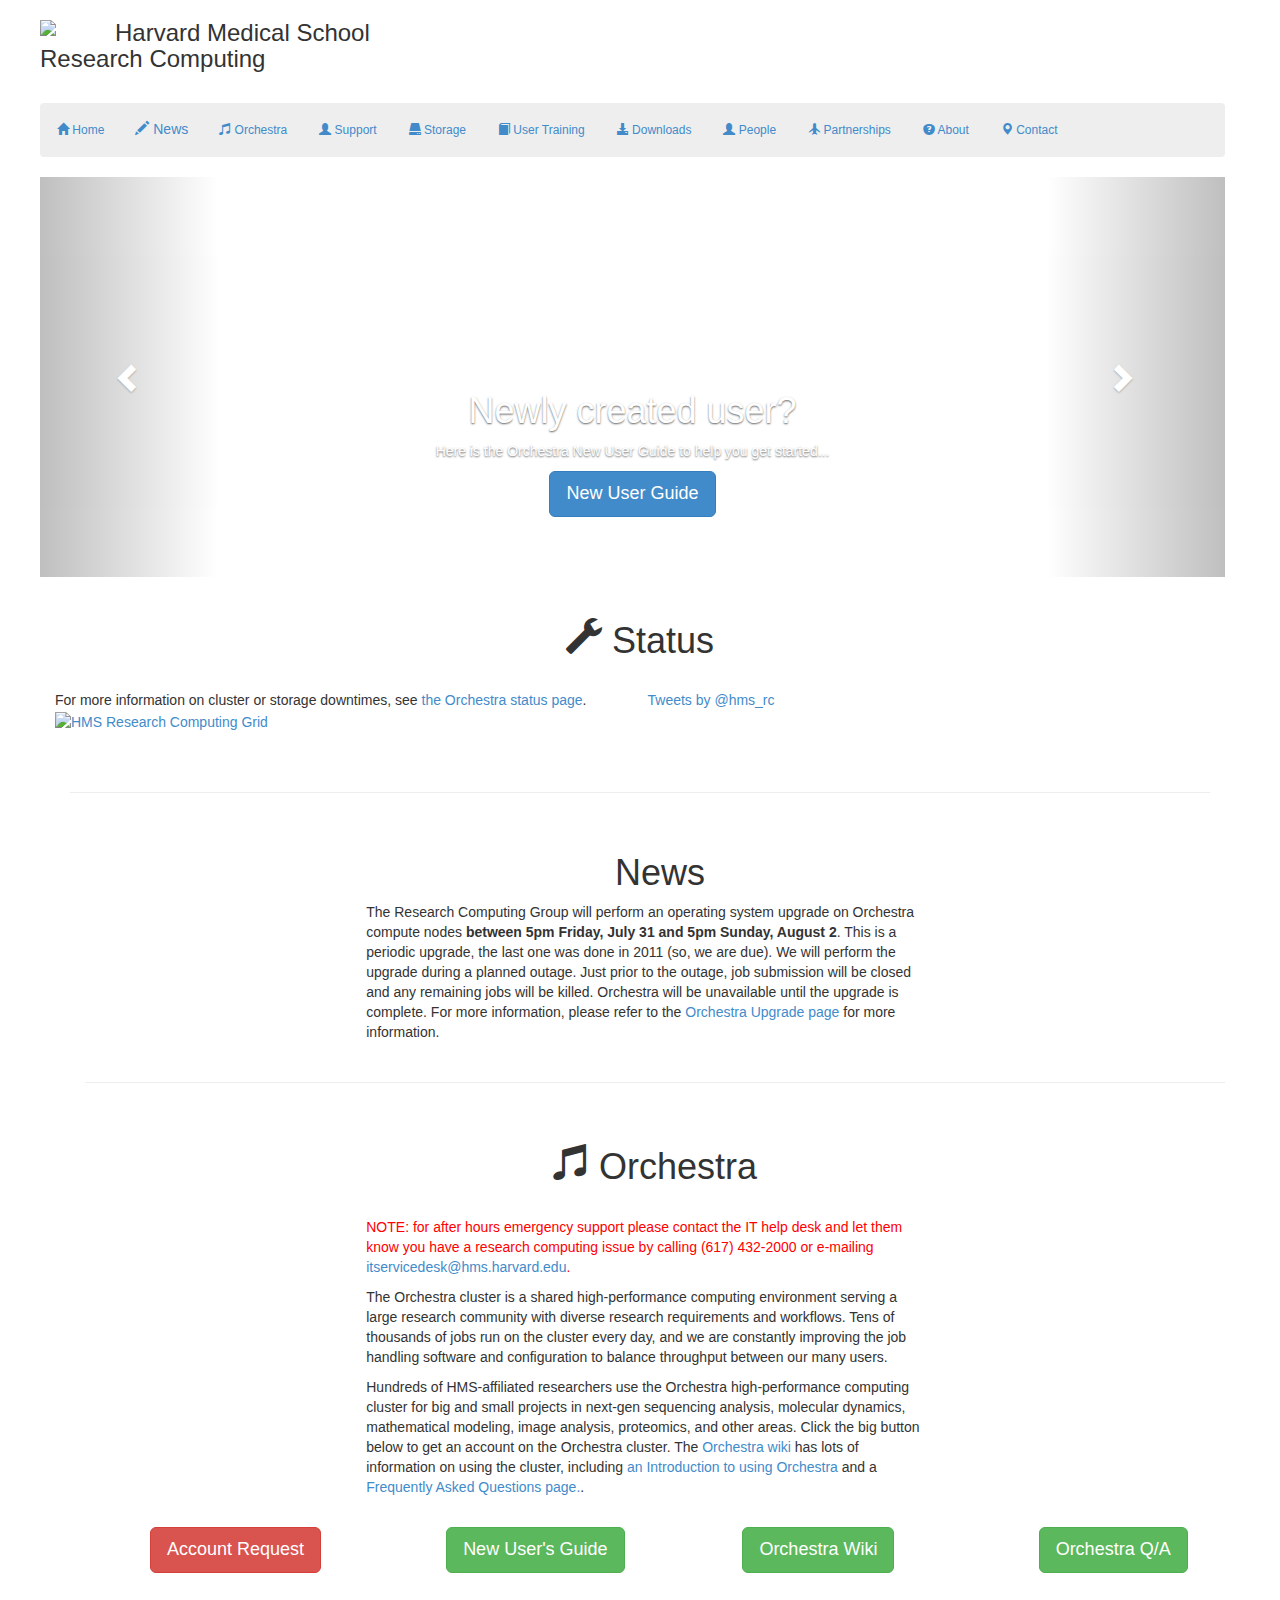
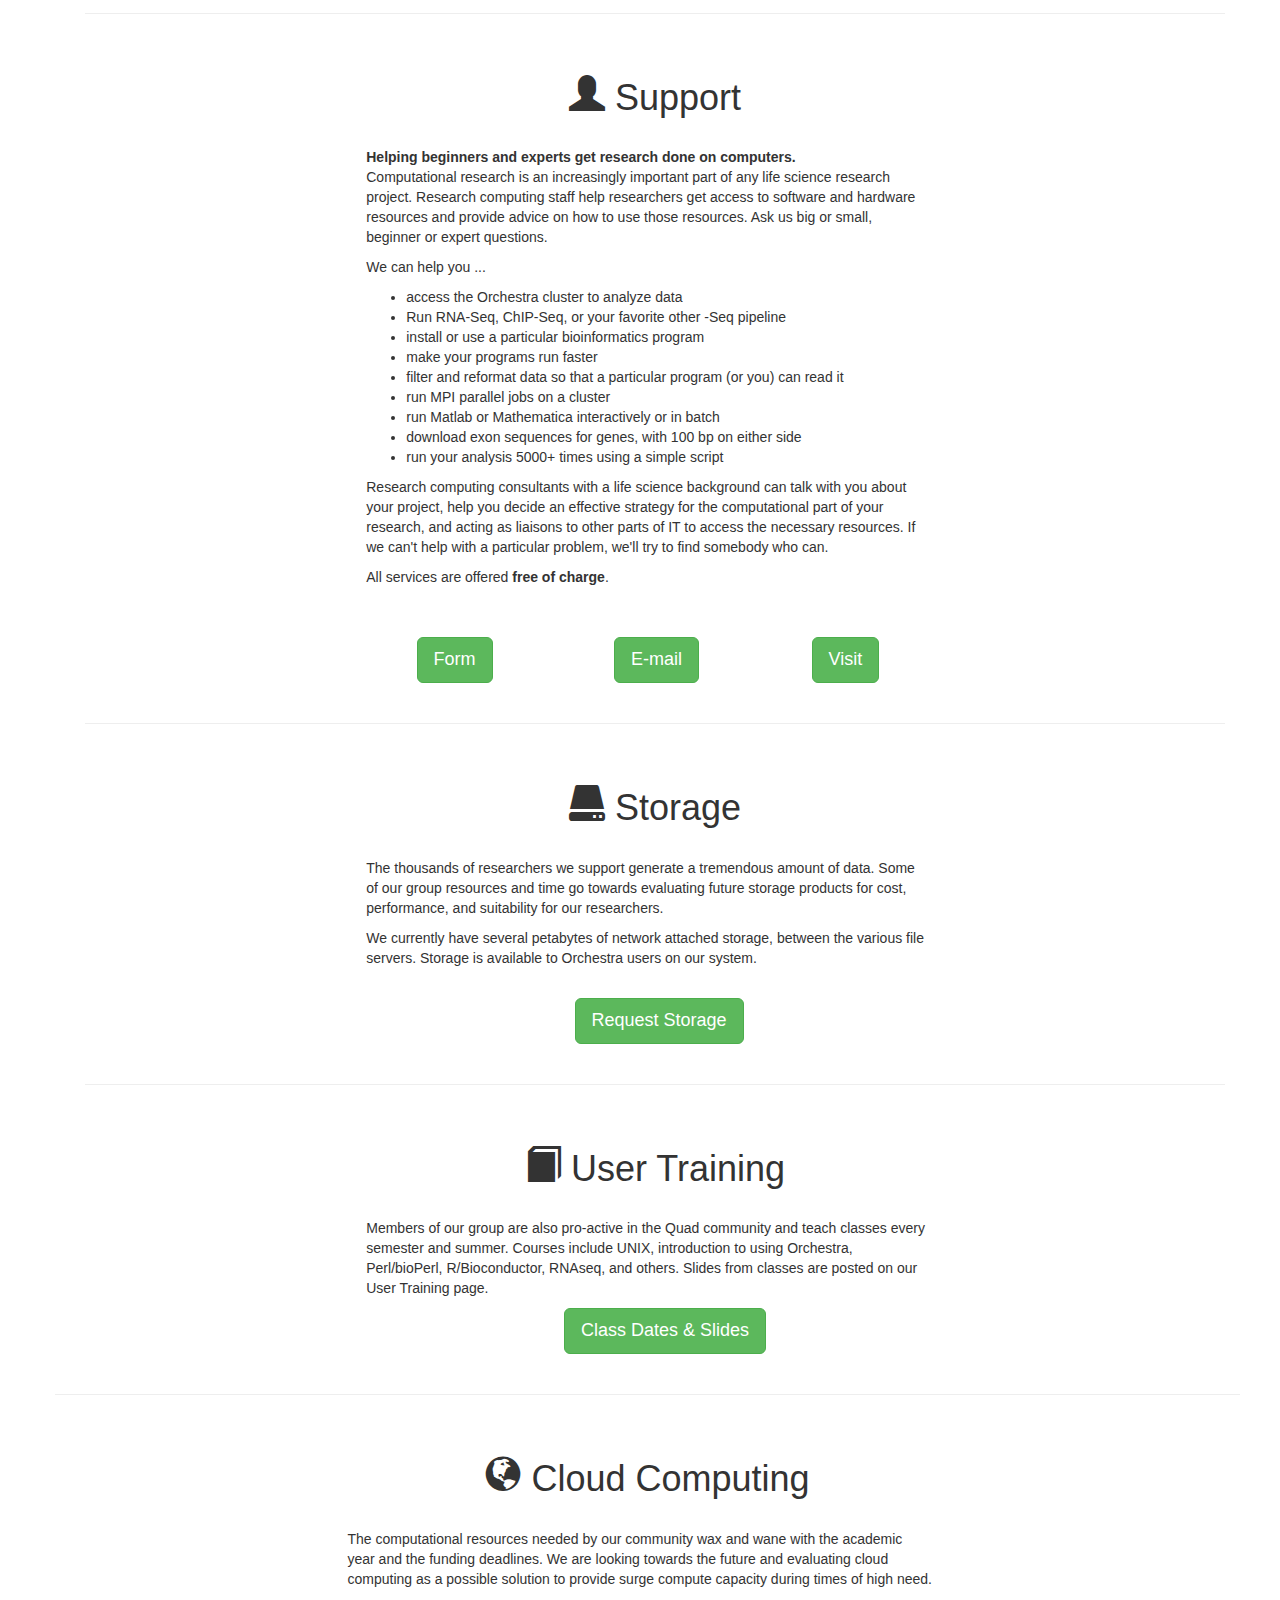
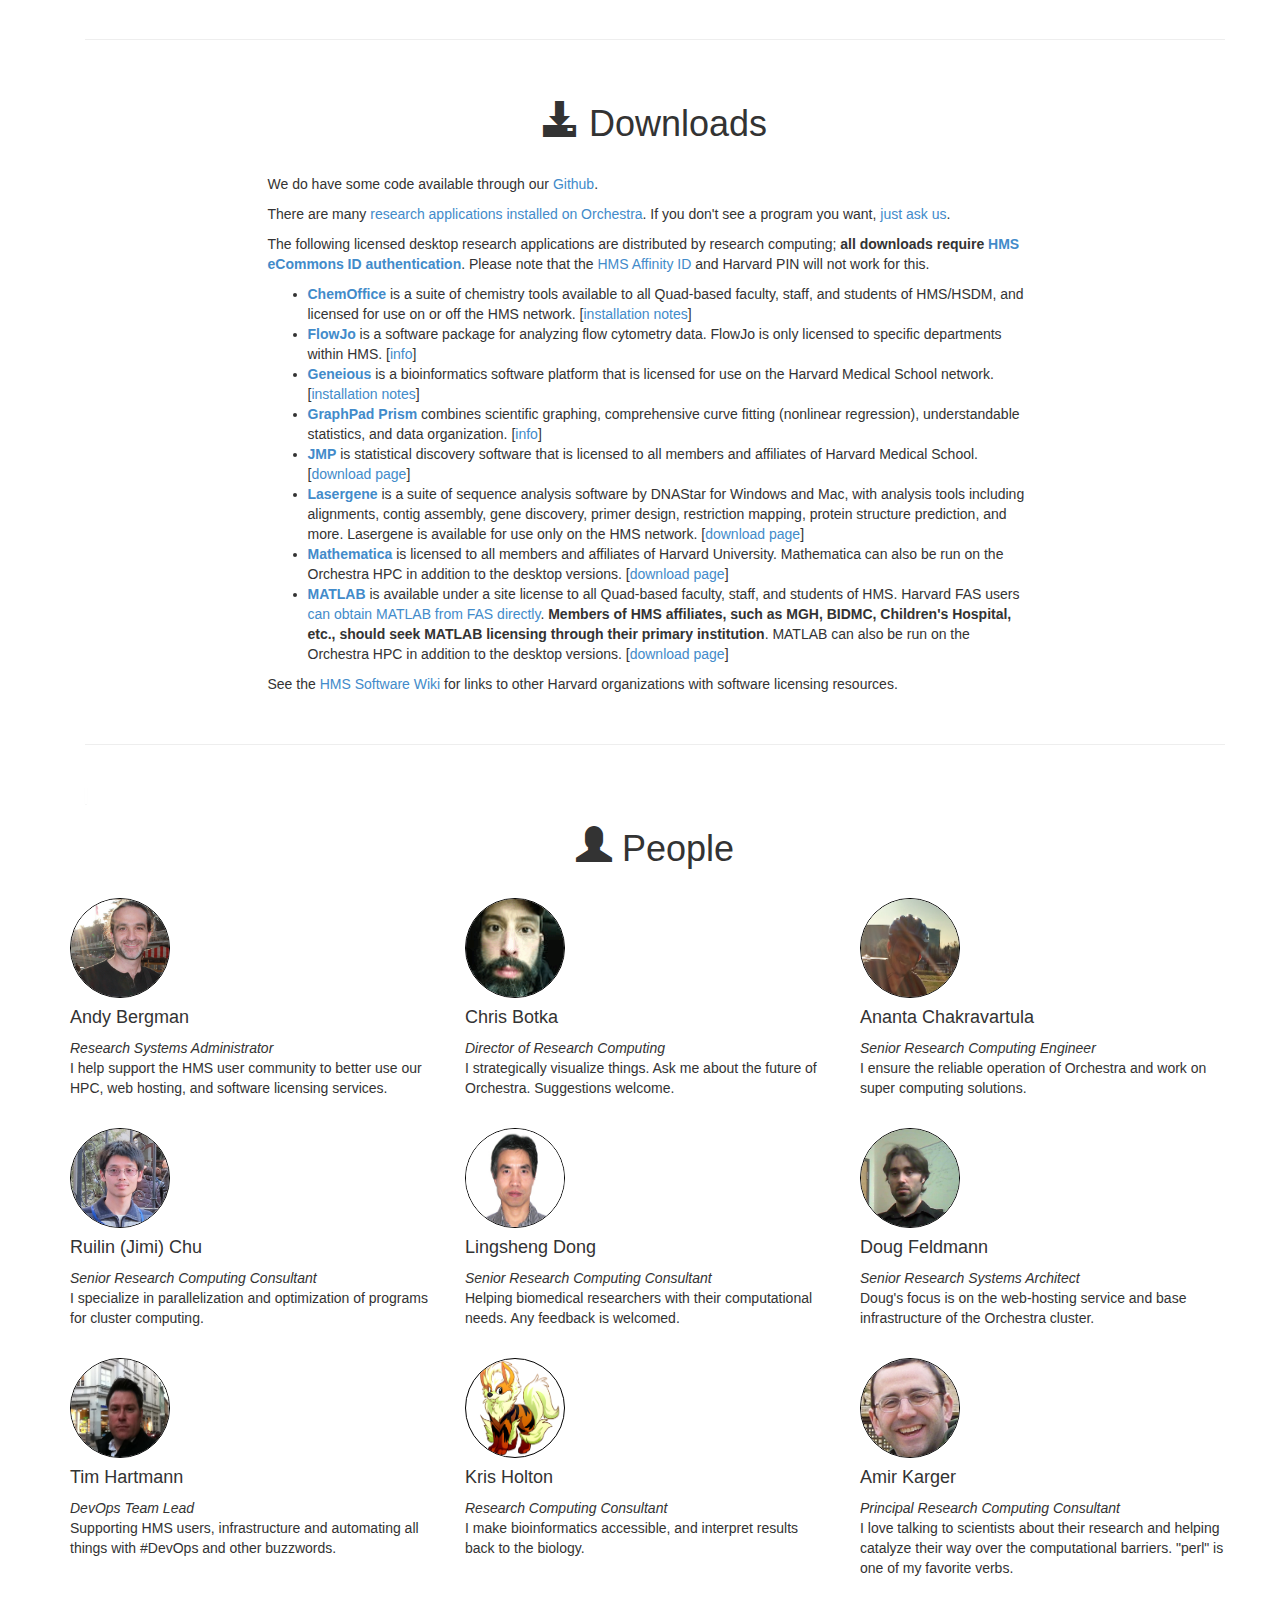
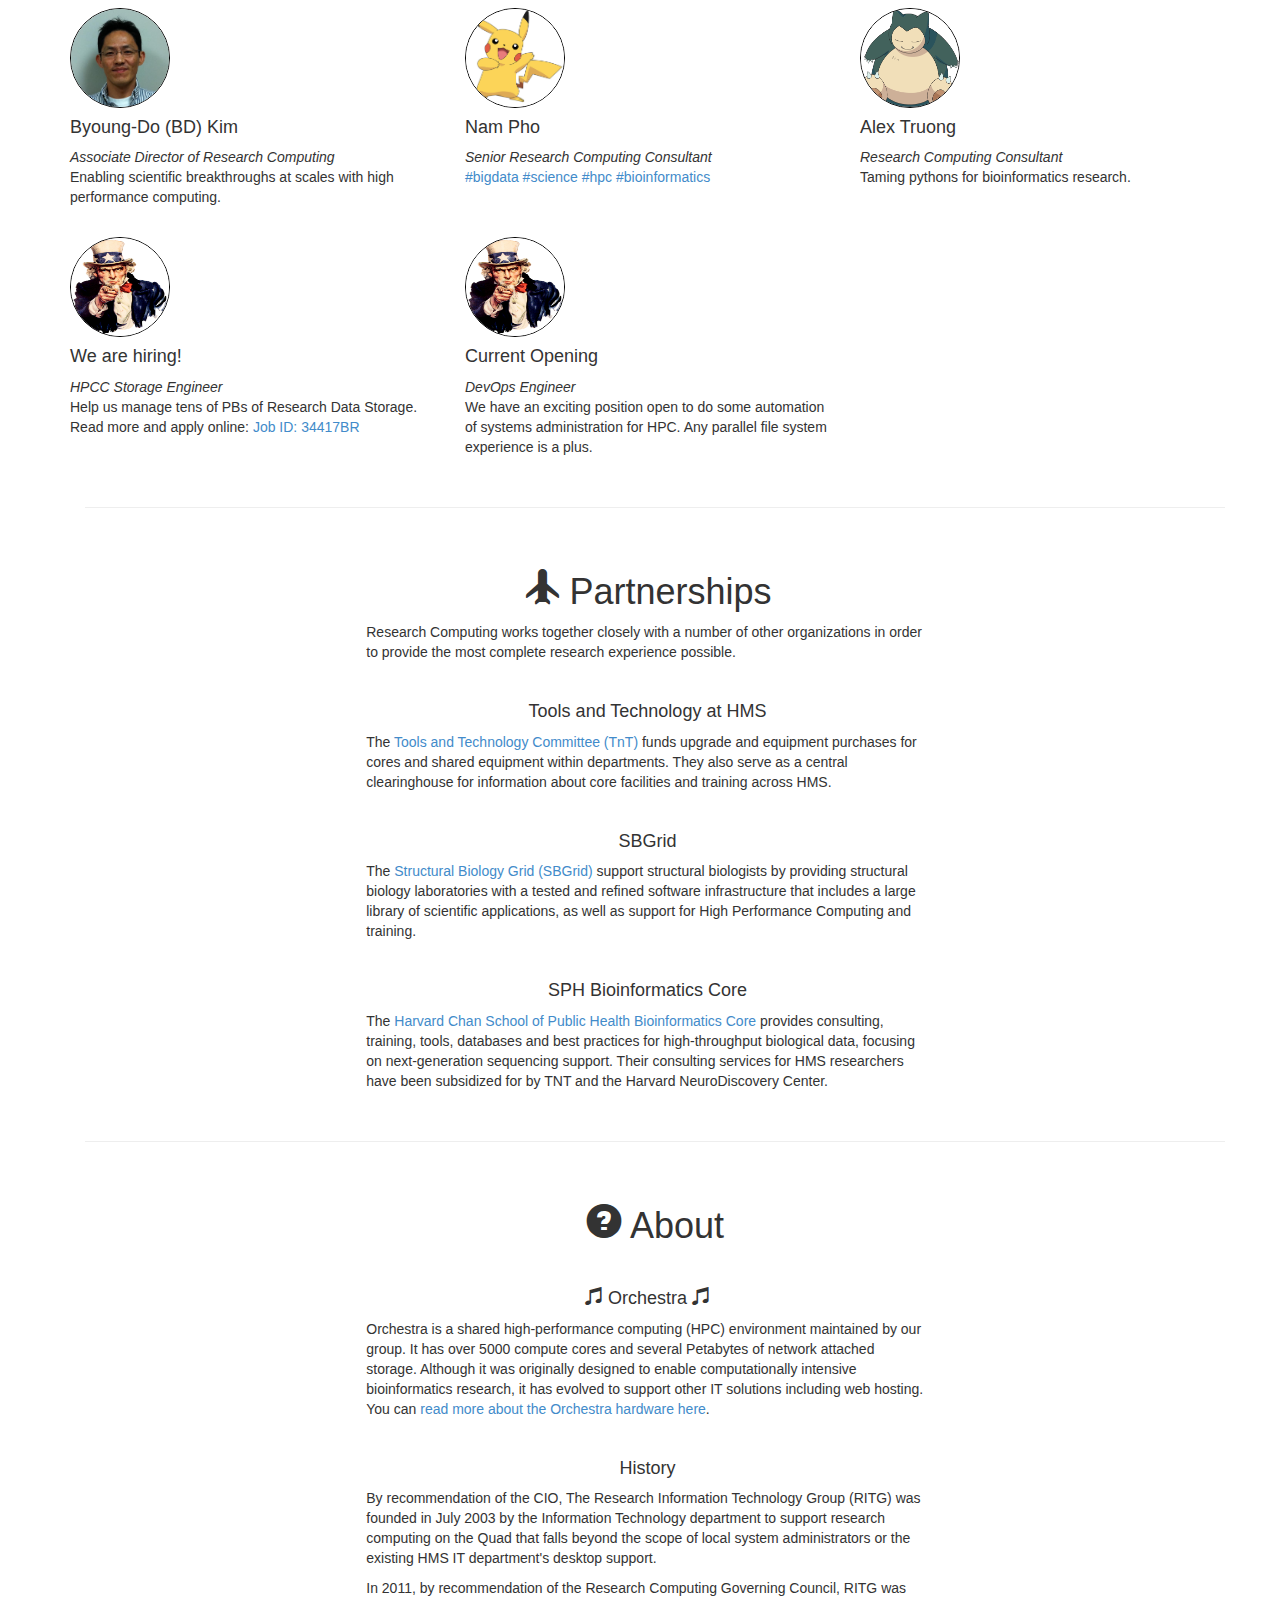
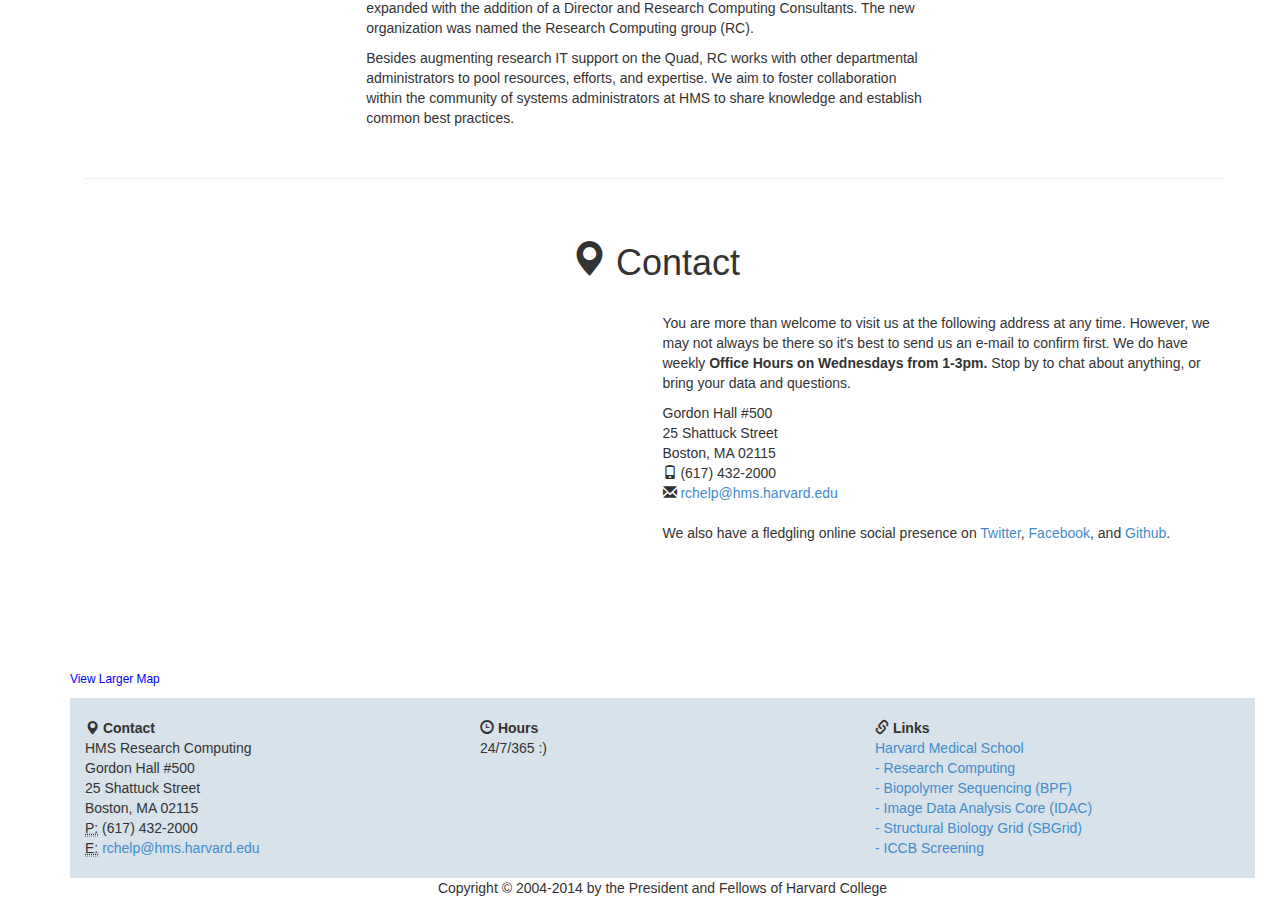
==== docroot/index.html @ 416e921c "reformatted People section" ====
<!DOCTYPE html>
<html>
  <head>
    <meta charset="utf-8">
    <title>Harvard Medical School Research Computing</title>

    <!-- javascript added at the bottom -->

    <!-- we are using bootstrap 3.1.1 -->
    <link href="css/bootstrap.min.css" rel="stylesheet"> <!-- boostrap 3 min from stock -->

    <!-- font awesome -->
    <link href="css/font-awesome.min.css" rel="stylesheet">
    <!--[if IE 7]>
	<link rel="stylesheet" href="assets/css/font-awesome-ie7.min.css">
    <![endif]-->

    <!-- somehow this is v2.3.2 legacy -->
    <link href="css/bootstrap-responsive.min.css" rel="stylesheet">
    <link href="css/bootstrap-glyphicons.css" rel="stylesheet" media="screen">

    <link href="css/custom.css" rel="stylesheet">

    <!-- GA by np106 -->
    <script>
      (function(i,s,o,g,r,a,m){i['GoogleAnalyticsObject']=r;i[r]=i[r]||function(){
      (i[r].q=i[r].q||[]).push(arguments)},i[r].l=1*new Date();a=s.createElement(o),
      m=s.getElementsByTagName(o)[0];a.async=1;a.src=g;m.parentNode.insertBefore(a,m)
      })(window,document,'script','//www.google-analytics.com/analytics.js','ga');

      ga('create', 'UA-42939530-1', 'harvard.edu');
      ga('send', 'pageview');
    </script>

  </head>

  <body>

  <div class="container">

    <div class="row">
      <div class="col-12">
	<a href="/">
        <img src="/img/hms_logo.jpg" style="width: 75px; float: left; padding-right: 10px;" />
	</a>
        <h3>Harvard Medical School <br /> Research Computing</h3>
      </div>
    </div>

    <br />
    
    <div class="row navbar">
      <ul class="nav navbar-nav">
        <li><a href="#" class="btn btn-sm"><span class="glyphicon glyphicon-home"></span> Home</a></li>
        <li><a href="#news" class="btn-btn-sm"><span class="glyphicon glyphicon-pencil"></span> News</a></li>
        <li><a href="#orchestra" class="btn btn-sm"><span class="glyphicon glyphicon-music"></span> Orchestra</a></li>
		<li><a href="#support" class="btn btn-sm"><span class="glyphicon glyphicon-user"></span> Support</a></li>
        <li><a href="#storage" class="btn btn-sm"><span class="glyphicon glyphicon-hdd"></span> Storage</a></li>
        <li><a href="#utraining" class="btn btn-sm"><span class="glyphicon glyphicon-book"></span> User Training</a></li>      
        <li><a href="#downloads" class="btn btn-sm"><span class="glyphicon glyphicon-download-alt"></span> Downloads</a></li>
        <!--<li><a href="./collaborations/index.html" class="btn btn-sm"><span class="glyphicon glyphicon-book"></span> Collaborations</a></li>-->  
        <li><a href="#people" class="btn btn-sm"><span class="glyphicon glyphicon-user"></span> People</a></li>
        <li><a href="#partnerships" class="btn btn-sm"><span class="glyphicon glyphicon-plane"></span> Partnerships</a></li>
        <li><a href="#about" class="btn btn-sm"><span class="glyphicon glyphicon-question-sign"></span> About</a></li>
        <li><a href="#contact" class="btn btn-sm"><span class="glyphicon glyphicon-map-marker"></span> Contact</a></li>
      </ul>
    </div>

    <!-- cool slider area -->

    <div class="row">

      <!-- start carousel -->
      <div id="carousel-example-generic" class="carousel slide">
        <!-- Indicators -->
        <ol class="carousel-indicators">
          <li data-target="#carousel-example-generic" data-slide-to="0" class="active"></li>
          <li data-target="#carousel-example-generic" data-slide-to="1"></li>
          <li data-target="#carousel-example-generic" data-slide-to="2"></li>
          <li data-target="#carousel-example-generic" data-slide-to="3"></li>
        </ol>

        <!-- Wrapper for slides -->
        <div class="carousel-inner">

          <!-- picture NEW USER -->
          <div class="item crop active">
            <img src="/img/new_user.png" alt="" class="slider" />
            <div class="carousel-caption">
              <h1>Newly created user?</h1>
              <p>Here is the Orchestra New User Guide to help you get started...</p>
              <p>
              <a class="btn btn-lg btn-primary" href="https://wiki.med.harvard.edu/Orchestra/NewUserGuide" target="_blank">New User Guide</a>
              </p>
            </div>
          </div>

          <!-- picture Orchestra HPC SPECS -->
          <div class="item crop">
            <img src="/img/ddn.jpg" alt="" class="slider" />
            <div class="carousel-caption">
              <h1>High-performance Computing</h1>
              <p>The Orchestra HPC Cluster is about 500 nodes with several PB network attached storage.</p>
              <p>
              <a class="btn btn-lg btn-primary" href="https://wiki.med.harvard.edu/Orchestra/TechnicalSpecifications" target="_blank">Tech Specs</a>
              </p>
            </div>
          </div>

          <!-- picture OSQA -->
          <div class="item crop">
            <img src="/img/osqa.png" alt="" class="slider" />
            <div class="carousel-caption">
              <h1>Want to engage with your fellow Orchestra researchers?</h1>
              <p>Check out our new crowd sourced question and answer forum...</p>
              <p>
              <a class="btn btn-lg btn-primary" href="https://qa.rc.hms.harvard.edu" target="_blank">Orchestra Q/A</a>
              </p>
            </div>
          </div>

          <!-- picture XSEDE -->

          <div class="item crop" style="
        background-image: url(/img/xsede-background.jpg);
        background-position: left;
        " />

            <img src="/img/xsede-white.png" alt="" width="100%" class="slider" style="
        width: 60%;
        padding-top: 300px;
        " />


            <div class="carousel-caption">
              <h1></h1>
              <p>Learn more about XSEDE resources...</p>
              <p>
              <a class="btn btn-lg btn-primary" href="/xsede/">XSEDE at HMS</a>
              </p>
            </div>
          </div>
        </div>

        <!-- Controls -->
        <a class="left carousel-control" href="#carousel-example-generic" data-slide="prev">
          <span class="glyphicon glyphicon-chevron-left"></span>
        </a>
        <a class="right carousel-control" href="#carousel-example-generic" data-slide="next">
          <span class="glyphicon glyphicon-chevron-right"></span>
        </a>
      </div>
      <!-- end carousel -->

    </div> <!-- close row -->


    <br />

    <!-- STATUS AREA -->
    <a name="status"></a>
    <h1 class="section"><span class="glyphicon glyphicon-wrench"></span> Status</h1>

	<br />

      <div class="row">
        <div class="col-6 col-sm-6 col-lg-6">
      For more information on cluster or storage downtimes, see <a href="http://wiki.med.harvard.edu/Orchestra/OrchestraStatus" target="_blank">the Orchestra status page</a>.
    <a href="ganglia/?c=Orchestra"><img src="ganglia/graph.php?r=day&z=large&c=Orchestra&m=load_one&s=by+name&mc=2&g=load_report" alt="HMS Research Computing Grid" border="0" style="width: 100%;"></a>
  </div>

        <div class="col-6 col-sm-6 col-lg-6">
<!--<p>
Visit our <a href="./news.html">News Page</a> for current events.
</p>-->
<p>
<a class="twitter-timeline" href="https://twitter.com/hms_rc" data-widget-id="363733306275160064" height="300">Tweets by @hms_rc</a>
<script>!function(d,s,id){var js,fjs=d.getElementsByTagName(s)[0],p=/^http:/.test(d.location)?'http':'https';if(!d.getElementById(id)){js=d.createElement(s);js.id=id;js.src=p+"://platform.twitter.com/widgets.js";fjs.parentNode.insertBefore(js,fjs);}}(document,"script","twitter-wjs");</script>
</p>
  </div>
      </div>

      <br />


    <br /><hr /><br />
   
	
	<div class="container">
	
	<!-- NEWS AREA -->
	<a name="news"></a>
    <h1 class="section"><span class="glyphicon glyphicon-pen"></span> News</h1>
    <div class="row">
		<div class="col-6 col-sm-6 col-offset-3 col-sm-offset-3">
    
    <!--<p>Visit our <a href="./news.html" target="_blank">News Page</a> for Research Computing Current Happenings!</p>-->
    The Research Computing Group will perform an operating system upgrade on Orchestra compute nodes <b>between 5pm Friday, July 31 and 5pm Sunday, August 2</b>. This is a periodic upgrade, the last one was done in 2011 (so, we are due). We will perform the upgrade during a planned outage. Just prior to the outage, job submission will be closed and any remaining jobs will be killed. Orchestra will be unavailable until the upgrade is complete. For more information, please refer to the <a href="https://wiki.med.harvard.edu/Orchestra/OrchestraUpgrade" target="_blank">Orchestra Upgrade page</a> for more information.
	</div>
	</div>
	 <br /><hr /><br />
	<!-- ORCHESTRA AREA -->
    <a name="orchestra"></a>
    <h1 class="section"><span class="glyphicon glyphicon-music"></span> Orchestra</h1>

	<br />


	<!-- new orchestra user -->
	<div class="modal fade" id="form_register_div" role="dialog" tabindex="-1">
	  <div class="modal-dialog modal-lg">
	    <div class="modal-content">
	      <div class="modal-header">
		<button type="button" class="close" data-dismiss="modal" aria-hidden="true">&times;</button>
		<h4 class="modal-title">Orchestra New User Account Request</h4>
	      </div>
	      <div class="modal-body">

	<!-- form contents -->
	<form id="form_register_form" action="#" class="form-horizontal">

        <div class='form-group'>
          <label for='name' class='col-sm-2 control-label'>Name<font color="red">*</font></label>
          <div class='col-sm-5'>
            <input name='form_register_first_name' id='form_register_first_name' type='text' class='form-control' required placeholder='First Name'>
	    <span class="glyphicon form-control-feedback"></span>
          </div>
          <div class='col-sm-5'>
            <input name='form_register_last_name' id='form_register_last_name' type='text' class='form-control' required placeholder='Last Name'>
	    <span class="glyphicon form-control-feedback"></span>
          </div>
        </div>

        <div class='form-group'>
          <label for='ecommons' class='col-sm-2 control-label'>eCommons<font color="red">*</font></label>
          <div class='col-sm-10'>
	          <input name='form_register_ecommons' id='form_register_ecommons' type='text' class='form-control' required placeholder='eCommons ID (e.g. ab123. Not an email address or a Harvard ID.)'>
		  <span class="glyphicon form-control-feedback"></span>
          </div>
        </div>

        <div class='form-group'>
          <label for='email' class='col-sm-2 control-label'>Email<font color="red">*</font></label>
          <div class='col-sm-10'>
            <input name='form_register_email' id='form_register_email' type='text' class='form-control' required placeholder='Your Email Address (HMS email preferred)'>
	    <span class="glyphicon form-control-feedback"></span>
          </div>
        </div>

        <div class='form-group'>
          <label for='group' class='col-sm-2 control-label'>Group<font color="red">*</font></label>
          <div class='col-sm-5'>
            <select name='form_register_affiliation' id='form_register_affiliation' class='form-control' required>
              <option value='' disabled selected>Select your affiliation</option>
              <option value='HMS'>HMS - Harvard Medical School</option>
              <option value='HSDM'>HSDM - Harvard School of Dental Medicine</option>
              <option value='BCH'>BCH - Boston Children's Hospital</option>
              <option value='BIDMC'>BIDMC - Beth Israel Deaconess Medical Center</option>
              <option value='BWH'>BWH - Brigham and Women's Hospital</option>
              <option value='DFCI'>DFCI - Dana Farber Cancer Institute</option>
              <option value='JDC'>JDC - Joslin Diabetes Center</option>
              <option value='MEEI'>MEEI - Massachusetts Eye and Ear Infirmary</option>
              <option value='MGH'>MGH - Massachusetts General Hospital</option>
              <option value='MCLEAN'>McLean Hospital</option>
              <option value='Other'>Other</option>
            </select> 
        <span class="glyphicon form-control-feedback"></span>
          </div>
          <div class='col-sm-5'>
            <input name='form_register_group' id='form_register_group' type='text' class='form-control' required placeholder='PI name, Lab, Affiliation if "Other".'>
      <span class="glyphicon form-control-feedback"></span>
          </div>
        </div>

        <div class='form-group'>
          <label for='research' class='col-sm-2 control-label'>Research Summary</label>
          <div class='col-sm-10'>
            <textarea name='form_register_research' id='form_register_research' type='text' rows='5' class='form-control' placeholder='Please briefly describe the research for which you would like to use the Orchestra cluster.'></textarea>
	    <!-- <span class="glyphicon form-control-feedback"></span> -->
          </div>
        </div>

        <div class='form-group'>
          <label for='storage' class='col-sm-2 control-label'>Storage</label>
          <div class='col-sm-10'>
            <textarea name='form_register_storage' id='form_register_storage' type='text' rows='5' class='form-control' placeholder='Users receive 100G in their home directory. If you require more than this, please estimate how much capacity you need and include your lab/organization affiliation above, or else extra space will not be allocated.'></textarea>
	    <!-- <span class="glyphicon form-control-feedback"></span> -->
          </div>
        </div>

        <div class='form-group'>
          <label for='compute' class='col-sm-2 control-label'>Compute</label>
          <div class='col-sm-10'>
            <textarea name='form_register_compute' id='form_register_compute' type='text' rows='5' class='form-control' placeholder='Please estimate how long a typical job you would run on Orchestra would take and how many jobs per week you might typically run. For example, a job might take 3 hours to run on a single CPU box and you have 10 such jobs per week you would like to run.'></textarea>
	    <!-- <span class="glyphicon form-control-feedback"></span> -->
          </div>
        </div>

        <div class='form-group'>
          <label for='software' class='col-sm-2 control-label'>Software</label>
          <div class='col-sm-10'>
            <textarea name='form_register_software' id='form_register_software' type='text' rows='5' class='form-control' placeholder='Please list the specific software packages that you will need installed on Orchestra for your research.'></textarea>
	    <!-- <span class="glyphicon form-control-feedback"></span> -->
          </div>
        </div>
      </form>

<!-- end form contents -->
<p> All <font color="red">*</font> fields required.</p>
	      </div>
	      <div class="modal-footer">
		<button type="button" class="btn btn-default" data-dismiss="modal">Close</button>
		<button type="button" class="btn btn-primary" data-dismiss="modal" data-toggle="modal" data-target="#form_ok" name="form_register_submit" id="form_register_submit">Submit</button>
	      </div>

	    </div>
	  </div>
	</div>
	<!-- end new orchestra user -->


      <div class="row">
        <div class="col-6 col-sm-6 col-offset-3 col-sm-offset-3">
	<p style="color:red;">
	NOTE: for after hours emergency support please contact the IT help desk and let them know you have a research computing issue by calling (617) 432-2000 or e-mailing <a href="itservicedesk@hms.harvard.edu">itservicedesk@hms.harvard.edu</a>.
	</p>
	<p>The Orchestra cluster is a shared high-performance computing environment serving a large research community with diverse research requirements and workflows. 
		 Tens of thousands of jobs run on the cluster every day, and we are constantly improving the job handling software and configuration to 
		balance throughput between our many users.
	</p>
	<p>
	Hundreds of HMS-affiliated researchers use the Orchestra high-performance computing cluster for big and small projects in next-gen sequencing analysis, molecular dynamics, mathematical modeling, image analysis, proteomics, and other areas. Click the big button below to get an account on the Orchestra cluster. <noscript>Actually, you don't have Javascript enabled so please use <a href="account.html" target="_blank">this form to get an Orchestra account</a> instead.</noscript> The <a href="http://wiki.med.harvard.edu/Orchestra" target="_blank">Orchestra wiki</a> has lots of information on using the cluster, including <a href="http://wiki.med.harvard.edu/Orchestra/NewUserIntroduction" target="_blank">an Introduction to using Orchestra</a> and a <a href="http://wiki.med.harvard.edu/Orchestra/HPCFrequentlyAskedQuestions" target="_blank">Frequently Asked Questions page.</a>.
	</p>
	
	
        </div>
      </div>
    <br />

    <div class="row">

      <div class="col-3 col-sm-3 col-lg-3">
      <span class="choose">
	<a class="btn btn-lg btn-danger" href="#" data-toggle="modal" data-target="#form_register_div">Account Request</a>
	<!-- pre javascript link -->
	<!--<a class="btn btn-lg btn-success" href="account.html" target="_blank">Form</a>-->
	</span>
      </div>
      <div class="col-3 col-sm-3 col-lg-3">
	<span class="choose">
	<a class="btn btn-lg btn-success" href="https://wiki.med.harvard.edu/Orchestra/NewUserGuide" target="_blank">New User's Guide</a>
	</span>
      </div>
      
      
      <div class="col-3 col-sm-3 col-lg-3">
	<span class="choose">
	<a class="btn btn-lg btn-success" href="https://wiki.med.harvard.edu/Orchestra/WebHome" target="_blank">Orchestra Wiki</a>
	</span>
      </div>
      
      <div class="col-3 col-sm-3 col-lg-3">
	<span class="choose">
	<a class="btn btn-lg btn-success" href="https://qa.rc.hms.harvard.edu/" target="_blank">Orchestra Q/A</a>
	</span>
      </div>
	
	</div>

    <br /><hr /><br />

 	<!-- Support -->
    
    <a name="support"></a>
    <h1 class="section"><span class="glyphicon glyphicon-user"></span> Support</h1>
	<br />
	
	<!-- JS FORM -->

	<!-- form ok -->
	<div class="modal fade" id="form_ok" role="dialog" tabindex="-1">
	  <div class="modal-dialog modal-sm">
	    <div class="modal-content">
	      <div class="modal-header">
		<button type="button" class="close" data-dismiss="modal" aria-hidden="true">&times;</button>
		<h4 class="modal-title">Form Submitted</h4>
	      </div>
	      <div class="modal-body">
		<p>You should receive confirmation at the e-mail address you provided shortly.</p>
	      </div>
	      <div class="modal-footer">
		<button type="button" class="btn btn-primary btn-success" data-dismiss="modal">Ok</button>
	      </div>
	    </div>
	  </div>
	</div>
	<!-- end form ok -->
	
	<!-- general help form -->
        <div class="modal fade" id="form_support_div" role="dialog" tabindex="-1">
          <div class="modal-dialog">
            <div class="modal-content">
              <div class="modal-header">
                <button type="button" class="close" data-dismiss="modal" aria-hidden="true">&times;</button>
                <h4 class="modal-title">Submit a Request for Support</h4>
              </div>
              <div class="modal-body">

		<!-- begin form -->

		<form id='form_support_form' action="#" class='form-horizontal'>

        <div class='form-group'>
          <label for='name' class='col-sm-2 control-label'>Name</label>
          <div class='col-sm-5'>
            <input name='form_support_first_name' id='form_support_first_name' type='text' class='form-control' placeholder='First Name'>
	    <span class="glyphicon form-control-feedback"></span>
          </div>
          <div class='col-sm-5'>
            <input name='form_support_last_name' id='form_support_last_name' type='text' class='form-control' placeholder='Last Name'>
	    <span class="glyphicon form-control-feedback"></span>
          </div>
        </div>

        <div class='form-group'>
          <label for='email' class='col-sm-2 control-label'>Email</label>
          <div class='col-sm-10'>
            <input name='form_support_email' id='form_support_email' type='text' class='form-control' placeholder='Your Email Address'>
	    <span class="glyphicon form-control-feedback"></span>
          </div>
        </div>

        <div class='form-group'>
          <label for='group' class='col-sm-2 control-label'>Group</label>
          <div class='col-sm-10'>
            <input name='form_support_group' id='form_support_group' type='text' class='form-control' placeholder='Your Group, Lab, or Affiliated Organization'>
	    <span class="glyphicon form-control-feedback"></span>
          </div>
        </div>

	<div class='form-group'>
	  <label for='subject' class='col-sm-2 control-label'>Subject</label>
	    <div class='col-sm-10'>
	      <input name='form_support_subject' id='form_support_subject' type='text' class='form-control' placeholder='Topic of Concern'>
	      <span class="glyphicon form-control-feedback"></span>
	    </div>
	</div>
        
	<div class='form-group'>
          <label for='message' class='col-sm-2 control-label'>Message</label>
          <div class='col-sm-10'>
            <textarea name='form_support_message' id='form_support_message' type='text' rows='5' class='form-control' placeholder='Enter a description of your request; please be as specific as possible.  (examples of frequently useful information includes: file paths, LSF jobids, exact error messages, examples of the commands executed).'></textarea>
	    <span class="glyphicon form-control-feedback"></span>
          </div>
        </div>

	</form>

		<!-- end form -->

              </div>

              <div class="modal-footer">
		<button name="form_support_submit" id="form_support_submit" type="button" class="btn btn-primary" data-dismiss="modal" data-toggle="modal">Submit</button>
		<button type="button" class="btn btn-default" data-dismiss="modal">Close</button>
              </div>

            </div>
          </div>
        </div>
	<!-- end general help form -->

	<!-- END JS FORM -->	
	

       
     	<div class="row">
		<div class="col-6 col-sm-6 col-offset-3 col-sm-offset-3">
    	<b>Helping beginners and experts get research done on computers.</b>
	<p>
	Computational research is an increasingly important part of any life science research project. Research computing staff help researchers get access to software and hardware resources and provide advice on how to use those resources. Ask us big or small, beginner or expert questions.
	</p>

	<p>We can help you ...
	<ul>
	<li>access the Orchestra cluster to analyze data</li>
	<li>Run RNA-Seq, ChIP-Seq, or your favorite other -Seq pipeline</li>
	<li>install or use a particular bioinformatics program</li>
	<li>make your programs run faster</li>
	<li>filter and reformat data so that a particular program (or you) can read it</li>
	<li>run MPI parallel jobs on a cluster</li>
	<li>run Matlab or Mathematica interactively or in batch</li>
	<li>download exon sequences for genes, with 100 bp on either side</li>
	<li>run your analysis 5000+ times using a simple script</li>
	</ul>
	</p>

	<p>
	Research computing consultants with a life science background can talk with you about your project, help you decide an effective strategy for the computational part of your research, and acting as liaisons to other parts of IT to access the necessary resources. If we can't help with a particular problem, we'll try to find somebody who can.
	</p>

	<p>All services are offered <b>free of charge</b>.</p>

	</div>
	</div>
	
	<br />    
    <br />
    <div class="row">
      <div class="col-2 col-sm-2 col-offset-1 col-sm-offset-1">
      </div>
      <div class="col-2 col-sm-2 col-lg-2">
	<span class="choose">
	<a class="btn btn-lg btn-success" href="#" data-toggle="modal" data-target="#form_support_div">Form</a>
	<!-- pre javascript link -->
	<!--<a class="btn btn-lg btn-success" href="support.html" target="_blank">Form</a>-->
	</span>
      </div>
      <div class="col-2 col-sm-2 col-lg-2">
	<span class="choose">
        <a class="btn btn-lg btn-success" href="mailto:rchelp@hms.harvard.edu">E-mail</a>
	</span>
      </div>
      <div class="col-2 col-sm-2 col-lg-2">
	<span class="choose">
        <a class="btn btn-lg btn-success" href="#contact">Visit</a>
	</span>
      </div>
    </div>
	
	<br /><hr /><br />

	<!-- STORAGE AREA -->
    <a name="storage"></a>
    <h1 class="section"><span class="glyphicon glyphicon-hdd"></span> Storage</h1>
	<br />
	
	<!-- JS FORM -->

	<!-- request storage -->
	<div class="modal fade" id="form_storage_div" role="dialog" tabindex="-1">
	  <div class="modal-dialog modal-lg">
	    <div class="modal-content">
	      <div class="modal-header">
		<button type="button" class="close" data-dismiss="modal" aria-hidden="true">&times;</button>
		<h4 class="modal-title">Request More Storage</h4>
	      </div>
	    <div class="modal-body">

	<!-- form contents -->
	<form id="form_storage_form" action="#" class="form-horizontal">

        <div class='form-group'>
          <label for='name' class='col-sm-2 control-label'>Name</label>
          <div class='col-sm-5'>
            <input name='form_storage_first_name' id='form_storage_first_name' type='text' class='form-control' placeholder='First Name' required>
	    <span class="glyphicon form-control-feedback"></span>
          </div>
          <div class='col-sm-5'>
            <input name='form_storage_last_name' id='form_storage_last_name' type='text' class='form-control' required placeholder='Last Name'>
	    <span class="glyphicon form-control-feedback"></span>
          </div>
        </div>

        <div class='form-group'>
          <label for='ecommons' class='col-sm-2 control-label'>eCommons</label>
          <div class='col-sm-10'>
	          <input name='form_storage_ecommons' id='form_storage_ecommons' type='text' class='form-control' required placeholder='eCommons ID (e.g. ab123. Not an email address or a Harvard ID.)'>
		  <span class="glyphicon form-control-feedback"></span>
          </div>
        </div>

        <div class='form-group'>
          <label for='email' class='col-sm-2 control-label'>Harvard Email</label>
          <div class='col-sm-10'>
            <input name='form_storage_email' id='form_storage_email' type='text' class='form-control' required placeholder='Your Harvard Email Address'>
	    <span class="glyphicon form-control-feedback"></span>
          </div>
        </div>

        <div class='form-group'>
          <label for='group' class='col-sm-2 control-label'>Affiliation</label>
          <div class='col-sm-10'>
            <input name='form_storage_group' id='form_storage_group' type='text' class='form-control' required placeholder='Your Group/Department/Affiliation'>
	    <span class="glyphicon form-control-feedback"></span>
          </div>
        </div>
        
        <div class='form-group'>
          <label for='group' class='col-sm-2 control-label'>PI</label>
          <div class='col-sm-10'>
            <input name='form_storage_pi' id='form_storage_pi' type='text' class='form-control' required placeholder='Your Principal Investigator'>
	    <span class="glyphicon form-control-feedback"></span>
          </div>
        </div>

        <div class='form-group'>
          <label for='research' class='col-sm-2 control-label'>Storage Request</label>
          <div class='col-sm-10'>
            <textarea name='form_storage_xstorage' id='form_storage_xstorage' type='text' rows='5' class='form-control' required placeholder='Please describe how much storage you would like. Note that home directories are limited to 100G and are not expandable.'></textarea>
	    <span class="glyphicon form-control-feedback"></span>
          </div>
        </div>

        <div class='form-group'>
          <label for='xtrastorage-growth' class='col-sm-2 control-label'>Storage Growth</label>
          <div class='col-sm-10'>
            <textarea name='form_storage_xtrastorage-growth' id='form_storage_xtrastorage-growth' type='text' rows='5' class='form-control' required placeholder='Please estimate the amount of data growth you would need to store on the Orchestra fileserver -- immediately, 6 months from now, and a year from now. Please consider only the data that would be needed to be directly accessible by the cluster and assume that you would remove data that is no longer needed.'></textarea>
	    <span class="glyphicon form-control-feedback"></span>
          </div>
        </div>
      </form>
	<!-- end form contents -->
<p>All fields required.</p>
	      </div>
	      <div class="modal-footer">
		<button type="button" class="btn btn-default" data-dismiss="modal">Close</button>
		<button type="button" class="btn btn-primary" data-dismiss="modal" data-toggle="modal" data-target="#form_ok" name="form_storage_submit" id="form_storage_submit">Submit</button>
	      </div>

	    </div>
	  </div>
	</div>
	
	<!-- end request storage -->
	
	<!-- END JS FORM -->

      <div class="row">
        <div class="col-6 col-sm-6 col-offset-3 col-sm-offset-3">

          <p>The thousands of researchers we support generate a tremendous amount of data. Some of our group resources and time go towards evaluating future storage products for cost, performance, and suitability for our researchers.
	  </p>
	  <p>We currently have several petabytes of network attached storage, between the various file servers. Storage is available to Orchestra users on our system.  <!--<a href="https://wiki.med.harvard.edu/Orchestra/FuturePlans" target="_blank">Read more about our expanding storage and future plans.</a>-->
	  </p>
	  <p><!--<a ref="https://wiki.med.harvard.edu/Orchestra/SOMESTORAGEPAGE" target="_blank">Read about the different tiers of storage we can provide on Orchestra for you</>-->
	  </p>
	  </div>
	  </div>
	  <br />
	<div class="row">
	<div class="col-1 col-sm-1 col-lg-1"></div>
	<div class="col-4 col-sm-4 col-sm-offset-3 col-lg-offset-3">
	  <span class="choose">
	<a class="btn btn-lg btn-success" href="#" data-toggle="modal" data-target="#form_storage_div">Request Storage</a>
	<!-- pre javascript link -->
	<!--<a class="btn btn-lg btn-success" href="storage.html" target="_blank">Storage	</a>-->
	</span>
      </div>
        </div>
    
    <br /> <hr /> <br />


	<!-- USER TRAINING -->
	<a name="utraining"></a>
    
    <h1 class="section"><span class="glyphicon glyphicon-book"></span> User Training</h1>
    
    <br />
  	<div class="row">
        <div class="col-6 col-sm-6 col-offset-3 col-sm-offset-3">
		<p>Members of our group are also pro-active in the Quad community and teach classes every semester and summer. Courses include UNIX, introduction to using Orchestra, Perl/bioPerl, R/Bioconductor, RNAseq, and others. Slides from classes are posted on our User Training page.
		</p>
	</div>

	<div class="row">
	
	<div class="col-2 col-sm-2 col-lg-2"></div>
	<div class="col-4 col-sm-4 col-sm-offset-4 col-lg-offset-4">
		
		<span class="choose">
        <a class="btn btn-lg btn-success" href="https://wiki.med.harvard.edu/Orchestra/UserTraining" target="_blank">Class Dates & Slides</a>
	</span>
	</div>
	</div>
	
    <br /> <hr /> <br />
	

	<!-- Cloud Computing -->
 
     <a name="cloud"></a>
     
     <h1 class="section"><span class="glyphicon glyphicon-globe"></span> Cloud Computing</h1>
     
     <br />
    <div class="row">
		<div class="col-6 col-sm-6 col-offset-3 col-sm-offset-3">
		
        <p>The computational resources needed by our community wax and wane with the academic year and the funding 
		deadlines. We are looking towards the future and evaluating cloud computing as a possible solution to 
		provide surge compute capacity during times of high need.
	 	 </p>
	  	</div>
	  </div>
	</div>

    <br /><hr /><br />
    <!-- DOWNLOADS AREA -->
    <a name="downloads"></a>
    <h1 class="section"><span class="glyphicon glyphicon-download-alt"></span> Downloads</h1>

	<br />

    <div class="row">
      <div class="col-8 col-sm-8 col-lg-8 col-offset-2 col-sm-offset-2 col-lg-offset-2">
	<p>We do have some code available through our <a href="https://github.com/hmsrc" target="_blank">Github</a>.</p>

	<p>There are many <a href="https://wiki.med.harvard.edu/Orchestra/InstalledApplications" target="_blank">research applications installed on Orchestra</a>. If you don't see a program you want, <a href="#support">just ask us</a>.
	</p>

	<p>The following licensed desktop research applications are distributed by research computing; <b>all downloads 
	require <a href="https://ecommons.med.harvard.edu/" target="_blank">HMS eCommons ID authentication</a></b>. Please 
	note that the <a href="https://affinity.med.harvard.edu/" target="_blank">HMS Affinity ID</a> and Harvard PIN will 
	not work for this.</p>

	<ul>
	<li><b><a href="http://www.cambridgesoft.com/" target="_blank">ChemOffice</a></b> is a suite of chemistry tools available to all Quad-based faculty, staff, and students of HMS/HSDM, and licensed for use on or off the HMS network.
	   [<a href="https://wiki.med.harvard.edu/Software/ResearchApplicationDownloads#ChemOffice" target="_blank">installation notes</a>]
	</li>
	<li><b><a href="http://www.flowjo.com/">FlowJo</a></b> is a software package for analyzing flow cytometry data. FlowJo is only licensed to specific departments within HMS.
		[<a href="https://wiki.med.harvard.edu/Software/ResearchApplicationDownloads#FlowJo" target="_blank">info</a>]
	</li>
	<li><b><a href="http://www.geneious.com/" target="_blank">Geneious</a></b> is a bioinformatics software platform that is licensed for use on the Harvard Medical School network.
		[<a href="https://wiki.med.harvard.edu/Software/ResearchApplicationDownloads#Geneious" target="_blank">installation notes</a>]
	</li>
	<li><b><a href="http://www.graphpad.com/scientific-software/prism/" target="_blank">GraphPad Prism</a></b> combines scientific graphing, comprehensive curve fitting (nonlinear regression), understandable statistics, and data organization.
		[<a href="https://wiki.med.harvard.edu/Software/ResearchApplicationDownloads#GraphPad_Prism" target="_blank">info</a>]
	</li>
	<li><b><a href="http://www.jmp.com/" target="_blank">JMP</a></b> is statistical discovery software that is licensed to all members and affiliates of Harvard Medical School.
		[<a href="https://wiki.med.harvard.edu/Software/ResearchApplicationDownloads#JMP" target="_blank">download page</a>]
	</li>
	<li><b><a href="http://www.dnastar.com/" target="_blank">Lasergene</a></b> is a suite of sequence analysis software by DNAStar for Windows and Mac, with analysis tools including alignments, contig assembly, gene discovery, primer design, restriction mapping, protein structure prediction, and more. Lasergene is available for use only on the HMS network.
		[<a href="https://wiki.med.harvard.edu/Software/ResearchApplicationDownloads#Lasergene_DNAStar" target="_blank">download page</a>]
	</li>
	<li><b><a href="http://www.wolfram.com/">Mathematica</a></b> is licensed to all members and affiliates of Harvard University. Mathematica can also be run on the Orchestra HPC in addition to the desktop versions.
		[<a href="https://wiki.med.harvard.edu/Software/ResearchApplicationDownloads#Mathematica">download page</a>]
	</li>
	<li><b><a href="http://www.mathworks.com/" target="_blank">MATLAB</a></b> is available under a site license to all Quad-based faculty, staff, and students of HMS. Harvard FAS users <a href="http://www.fas-it.fas.harvard.edu/node/1228">can obtain MATLAB from FAS directly</a>. <b>Members of HMS affiliates, such as MGH, BIDMC, Children's Hospital, etc., should seek MATLAB licensing through their primary institution</b>. MATLAB can also be run on the Orchestra HPC in addition to the desktop versions.
		[<a href="https://wiki.med.harvard.edu/Software/ResearchApplicationDownloads#MATLAB" target="_blank">download page</a>]
	</li>
	</ul>

	<p>See the <a href="https://wiki.med.harvard.edu/Software/" target="_blank">HMS Software Wiki</a> for links to other Harvard organizations with software licensing resources.
	</p>

      </div>
    </div>



    <br /><hr /><br />

	<!-- Collaborations -->
	<!--	
	<a name="collaborations"></a>
	
	<h1 class="section"><span class="glyphicon glyphicon-group"></span> Collaborations</h1>
	
	<br />
	<div class="row">
      <div class="col-6 col-sm-6 col-offset-3 col-sm-offset-3">
	<p> Research Computing works with investigators on and off-quad to bring the power of high-performance computing and advanced statistics to analyses. Click below to read more about our collaborations.
	</p>
	</div>
	</div>
	<br /> 
		<div class="row">
	<div class="col-2 col-sm-2 col-lg-2"></div>
	<div class="col-4 col-sm-4 col-sm-offset-2 col-lg-offset-2">
	
		<span class="choose">
        <a class="btn btn-lg btn-success" href="./collaborations/index.html" target="_blank">RC Collaborations</a>
	</span>
	</div>
	</div>
	
	<br /> <hr /> <br />
	-->
    <!-- PEOPLE AREA -->
    <a name="people" class="panel"></a>
    <h1 class="section" id="target_people"><span class="glyphicon glyphicon-user"></span> People</h1>

	<br />
	 
      <div class="row">
        <div class="col-6 col-sm-4 col-lg-4">
		<img src="img/andy.jpg" class="profile img-circle" />
		<h4>Andy Bergman</h4>
		<i>Research Systems Administrator</i>
		<p>I help support the HMS user community to better use our HPC, web hosting, and software licensing services. </p>
        </div>
      
         <div class="col-6 col-sm-4 col-lg-4">
		<img src="img/chris.gif" class="profile img-circle" />
                <h4>Chris Botka</h4>
				<i>Director of Research Computing</i>
                <p>I strategically visualize things. Ask me about the future of Orchestra. Suggestions welcome.</p>
		</div> 
		
      <div class="col-6 col-sm-4 col-lg-4">
                <img src="img/ananta.png" class="profile img-circle" />
                <h4>Ananta Chakravartula</h4>
                <i>Senior Research Computing Engineer</i>
                <p>I ensure the reliable operation of Orchestra and work on super computing solutions.</p>
        </div>
        </div>
        <br>

        <div class="row">
        <div class="col-6 col-sm-4 col-lg-4">
		<img src="img/jimi.jpg" class="profile img-circle" />
                <h4>Ruilin (Jimi) Chu</h4>
				<i>Senior Research Computing Consultant</i>
                <p>I specialize in parallelization and optimization of programs for cluster computing.</p>
		</div> 
			
		<div class="col-6 col-sm-4 col-lg-4">
			<img src="img/ld.jpg" class="profile img-circle" />
                <h4>Lingsheng Dong</h4>
		<i>Senior Research Computing Consultant</i>
                <p>Helping biomedical researchers with their computational needs. Any feedback is welcomed.</p>
        </div>
        <div class="col-6 col-sm-4 col-lg-4">   
    <img src="img/doug.png" class="profile img-circle" />
                <h4>Doug Feldmann</h4>
    <i>Senior Research Systems Architect</i>
                <p>Doug's focus is on the web-hosting service and base infrastructure of the Orchestra cluster.</p>
        </div>  
        </div>
        <br>
        
        <div class="row">
        <div class="col-6 col-sm-4 col-lg-4">   
    <img src="img/tim.png" class="profile img-circle" />
                <h4>Tim Hartmann</h4>
    <i>DevOps Team Lead</i>
                <p>Supporting HMS users, infrastructure and automating all things with #DevOps and other buzzwords.</p>
        </div>
        
         <div class="col-6 col-sm-4 col-lg-4">		
		<img src="img/kris.png" class="profile img-circle" />
                <h4>Kris Holton</h4>
		<i>Research Computing Consultant</i>
                <p>I make bioinformatics accessible, and interpret results back to the biology.</p>
        </div>  
            
       <div class="col-6 col-sm-4 col-lg-4">
      <img src="img/amir.png" class="profile img-circle" />
                <h4>Amir Karger</h4>
                <i>Principal Research Computing Consultant</i>
    <p>I love talking to scientists about their research and helping catalyze their way over the computational barriers. "perl" is one of my favorite verbs. </p>
        </div>     
        </div>
        
        <br>
         
        <div class="row">
           <div class="col-6 col-sm-4 col-lg-4">
    <img src="img/bd.jpg" class="profile img-circle" />
                <h4>Byoung-Do (BD) Kim</h4>
    <i>Associate Director of Research Computing</i>
                <p>Enabling scientific breakthroughs at scales with high performance computing.</p>
        </div>
        
        <div class="col-6 col-sm-4 col-lg-4">
		<img src="img/nam.jpg" class="profile img-circle" />
                <h4>Nam Pho</h4>
		<i>Senior Research Computing Consultant</i>

		<!-- array of contact methods
		<div class="contact" style="padding-top: 5px; margin-right: 10px; padding-bottom: 5px;">
		  <a href="mailto:nam_pho@hms.harvard.edu"><span class="icon-envelope-alt icon-large"></span></a>
		  <a href="https://www.linkedin.com/in/nampho/"><span class="icon-linkedin icon-large"></span></a>
		  <a href="https://www.facebook.com/nampho2/"><span class="icon-facebook icon-large"></span></a>
		  <a href="https://twitter.com/nampho2/"><span class="icon-twitter icon-large"></span></a>
		  <a href="https://github.com/nampho2/"><span class="icon-github-alt icon-large"></span></a>
		  <a href="https://plus.google.com/u/0/+NamPho/"><span class="icon-google-plus icon-large"></span></a>
		  <a href="http://www.nampho.tk/atom.xml"><i class="icon-rss icon-large"></i></a>
		</div>
		-->

                <p>
		  <a href="https://twitter.com/search?q=%23bigdata">#bigdata</a>
		  <a href="https://twitter.com/search?q=%23science">#science</a>
		  <a href="https://twitter.com/search?q=%23hpc">#hpc</a>
		  <a href="https://twitter.com/search?q=%23bioinformatics">#bioinformatics</a>
		</p>
        </div>
        
          <div class="col-6 col-sm-4 col-lg-4">
    <img src="img/alex.png" class="profile img-circle" />
                <h4>Alex Truong</h4>
    <i>Research Computing Consultant</i>
                <p>Taming pythons for bioinformatics research.</p>
        </div>
        </div>
        
        <br>
          
        <div class="row"> 
 
        <div class="col-6 col-sm-4 col-lg-4">
    <img src="img/you.jpg" class="profile img-circle" />
                <h4>We are hiring!</h4>
    <i>HPCC Storage Engineer</i>
      <p>Help us manage tens of PBs of Research Data Storage. Read more and apply online: <a href="http://www.hmsrc.me/HPCStorOps" target="_blank">Job ID: 34417BR</a></p>
        </div>
        
        <div class="col-6 col-sm-4 col-lg-4">
		<img src="img/you.jpg" class="profile img-circle" />
                <h4>Current Opening</h4>
		<i>DevOps Engineer</i>
                <p>We have an exciting position open to do some automation of systems administration for HPC. Any parallel file system experience is a plus.</p>
        </div>
		
		</div>     
      <br /><hr /><br />

    <!-- OTHER HMS RESOURCES AREA -->
    <a name="partnerships"></a>
    <div class="row">
    <div class="col-6 col-sm-6 col-offset-3 col-sm-offset-3">

    <h1 class="section"><span class="glyphicon glyphicon-plane"></span> Partnerships</h1>
    <p>Research Computing works together closely with a number of other organizations in order to provide the most complete research experience possible.</p>
    <br />


    <h4 class="section">Tools and Technology at HMS</h4>
    <!-- INFORMATION ABOUT TnT HERE -->
    <p>The <a href="https://hms.harvard.edu/departments/tools-and-technology" target="_blank">Tools and Technology Committee (TnT)</a> funds upgrade and equipment purchases for cores and shared equipment within departments. They also serve as a central clearinghouse for information about core facilities and training across HMS.</p>
    <br />

    <h4 class="section">SBGrid</h4>
    <!-- INFORMATION ABOUT SBGRID HERE -->
    <p>The <a href="https://sbgrid.org/" target="_blank">Structural Biology Grid (SBGrid)</a> support structural biologists by providing structural biology laboratories with a tested and refined software infrastructure that includes a large library of scientific applications, as well as support for High Performance Computing and training.</p>
    <br />

    <h4 class="section">SPH Bioinformatics Core</h4>
    <!-- INFORMATION ABOUT SPH BIOINFO CORE HERE -->
    <p>The <a href="http://bioinformatics.hms.harvard.edu/" target="_blank">Harvard Chan School of Public Health Bioinformatics Core</a> provides consulting, training, tools, databases and best practices for high-throughput biological data, focusing on next-generation sequencing support. Their consulting services for HMS researchers have been subsidized for by TNT and the Harvard NeuroDiscovery Center.</p>
    
    </div>
    </div>

    <br /><hr /><br />

    <!-- ABOUT AREA -->
    <a name="about"></a>
    <h1 class="section"><span class="glyphicon glyphicon-question-sign"></span> About</h1>

	<br />

    <div class="row">
      <div class="col-6 col-sm-6 col-offset-3 col-sm-offset-3">

	<h4 class="section"><span class="glyphicon glyphicon-music"></span> Orchestra <span class="glyphicon glyphicon-music"></span></h4>
	<p>
	Orchestra is a shared high-performance computing (HPC) environment maintained by our group. It has over 
	5000 compute cores and several Petabytes of network attached storage. Although it was originally designed to 
	enable computationally intensive bioinformatics research, it has evolved to support other IT solutions including web 
	hosting. You can <a href="https://wiki.med.harvard.edu/Orchestra/TechnicalSpecifications" target="_blank">read more about the Orchestra hardware here</a>.
	</p>

	<br />

	<h4 class="section">History</h4>
	<p>
	By recommendation of the CIO, The Research Information Technology Group (RITG) was founded in July 2003 by the Information Technology department to support research computing on the Quad that falls beyond the scope of local system administrators or the existing HMS IT department's desktop support.
	</p>
	<p>
	In 2011, by recommendation of the Research Computing Governing Council, RITG was expanded with the addition of a Director and Research Computing Consultants. The new organization was named the Research Computing group (RC).
	<p>
	Besides augmenting research IT support on the Quad, RC works with other departmental administrators to pool resources, efforts, and expertise. We aim to foster collaboration within the community of systems administrators at HMS to share knowledge and establish common best practices.
	</p>


      </div>
    </div>

    <br /><hr /><br />
    

    <!-- CONTACT AREA -->
    <a name="contact"></a>
    <h1 class="section"><span class="glyphicon glyphicon-map-marker"></span> Contact</h1>

	<br />

    <div class="row">
      <div class="col-6 col-sm-6 col-lg-6">
	<p>
	<iframe width="425" height="350" frameborder="0" scrolling="no" marginheight="0" marginwidth="0" src="https://maps.google.com/maps?f=q&amp;source=s_q&amp;hl=en&amp;geocode=&amp;q=25+Shattuck+Street,+Boston,+MA&amp;aq=0&amp;oq=25+shattuck&amp;sll=42.31435,-70.970284&amp;sspn=0.319372,0.727158&amp;ie=UTF8&amp;hq=&amp;hnear=25+Shattuck+St,+Boston,+Suffolk,+Massachusetts+02115&amp;t=m&amp;z=14&amp;ll=42.335509,-71.104369&amp;output=embed"></iframe><br /><small><a href="https://maps.google.com/maps?f=q&amp;source=embed&amp;hl=en&amp;geocode=&amp;q=25+Shattuck+Street,+Boston,+MA&amp;aq=0&amp;oq=25+shattuck&amp;sll=42.31435,-70.970284&amp;sspn=0.319372,0.727158&amp;ie=UTF8&amp;hq=&amp;hnear=25+Shattuck+St,+Boston,+Suffolk,+Massachusetts+02115&amp;t=m&amp;z=14&amp;ll=42.335509,-71.104369" style="color:#0000FF;text-align:left;" target="_blank">View Larger Map</a></small>
	<!--
	<iframe width="425" height="350" frameborder="0" scrolling="no" marginheight="0" marginwidth="0" src="https://www.google.com/maps/place/Harvard+Institutes+of+Medicine/@42.338358,-71.103608,17z/data=!3m1!4b1!4m2!3m1!1s0x89e3798b871ab999:0xacb1ab8961ac3823;output=embed"></iframe><br /><small><a href="https://www.google.com/maps/place/Harvard+Institutes+of+Medicine/@42.338358,-71.103608,17z/data=!3m1!4b1!4m2!3m1!1s0x89e3798b871ab999:0xacb1ab8961ac3823" style="color:#0000FF;text-align:left;" target="_blank">View Larger Map</a></small>
	-->
	</p>
      </div>

      <div class="col-6 col-sm-6 col-lg-6">
      
	<p>
	You are more than welcome to visit us at the following address at any time. However, we may not always 
	be there so it's best to send us an e-mail to confirm first. We do have weekly <b>Office Hours on Wednesdays 
	from 1-3pm.</b> Stop by to chat about anything, or bring your data and questions.

        <address>
        Gordon Hall #500<br />
	  		25 Shattuck Street<br />
	  		Boston, MA 02115<br />
          <span class="glyphicon glyphicon-phone"></span> (617) 432-2000 <!-- save number for more researchy req (617) 432-2306 --> <br />
          <span class="glyphicon glyphicon-envelope"></span> <a href="mailto:rchelp@hms.harvard.edu">rchelp@hms.harvard.edu</a>
        </address>

	We also have a fledgling online social presence on 
		<a href="https://twitter.com/hms_rc" target="_blank">Twitter</a>, 
		<a href="https://www.facebook.com/HMSResearchComputing" target="_blank">Facebook</a>, and 
		<a href="https://github.com/hmsrc" target="_blank">Github</a>.
	</p>
      </div>
    </div>

    <!-- FOOTER AREA -->
    <div class="container">
    <div class="row" style="background: #d7e2ea;">
      <br />

        <div class="col-6 col-sm-4 col-lg-4">
	<strong><span class="glyphicon glyphicon-map-marker"></span> Contact</strong>

	<address>
	  HMS Research Computing<br />
	  Gordon Hall #500<br />
	  25 Shattuck Street<br />
	  Boston, MA 02115<br />
	  <abbr title="Phone">P:</abbr> (617) 432-2000 <!-- this is for more research-y requests (617) 432-2306 --> <br />
	  <abbr title="Email">E:</abbr> <a href="mailto:rchelp@hms.harvard.edu">rchelp@hms.harvard.edu</a>
	</address>

	</div>

        <div class="col-6 col-sm-4 col-lg-4">
	<strong><span class="glyphicon glyphicon-time"></span> Hours</strong>
	
	<p>
	24/7/365 :)
	</p>
	</div>

        <div class="col-6 col-sm-4 col-lg-4">
	<strong><span class="glyphicon glyphicon-link"></span> Links</strong>

	<p>	
	  <a href="http://hms.harvard.edu" target="_blank">Harvard Medical School</a> <br />
	  <a href="http://rc.hms.harvard.edu" target="_blank">- Research Computing</a> <br />
	  <a href="http://genome.med.harvard.edu" target="_blank">- Biopolymer Sequencing (BPF)</a> <br />
	  <a href="http://idac.hms.harvard.edu" target="_blank">- Image Data Analysis Core (IDAC)</a> <br />
	  <a href="http://www.sbgrid.org" target="_blank">- Structural Biology Grid (SBGrid)</a> <br />
	  <a href="http://iccb.med.harvard.edu" target="_blank">- ICCB Screening</a> <br />
	</p>
	</div>
    </div>

    <div class="row">
      <div class="footer">
        <p class="section">Copyright &copy; 2004-2014 by the President and Fellows of Harvard College</p>
      </div>
    </div> <!-- /row container -->

  </div><!-- /container -->

    <script src="js/jquery-1.9.1.min.js"></script>
    <script src="js/bootstrap.min.js"></script>

    <!-- my own javascript -->
    <script src="js/custom.js"></script>

  </body>
</html>
---- docroot/css/custom.css ----
/*
custom.css - extra css fixins
*/

/*
.fixed {
                position: fixed;
                top: 0px;
                z-index: 100;
}
*/

.navbar {
                background: #eee;
}

img.profile {
                width: 100px;
                height: 100px;                
                border: 1px solid black;
}

.modal-header {
                background: #0099FF;
}

.section {
                text-align: center;
}

.choose {
                padding-left: 30%;
}

.crop {
                width: 100%;
                height: 400px;
                overflow: hidden;
                display: block;
                margin-left: auto;
                margin-right: auto;
}

img.slider {
                width: 100%;
                display: block;
                position: relative;
                top: -300px;
}

img.slider {
                width: 100%;
                display: block;
                position: relative;
                top: -300px;
}

.alphacap {
                opacity:0.4;
                filter:alpha(opacity=40); /* For IE8 and earlier */
}

.form-control-feedback {
                display: none;
}
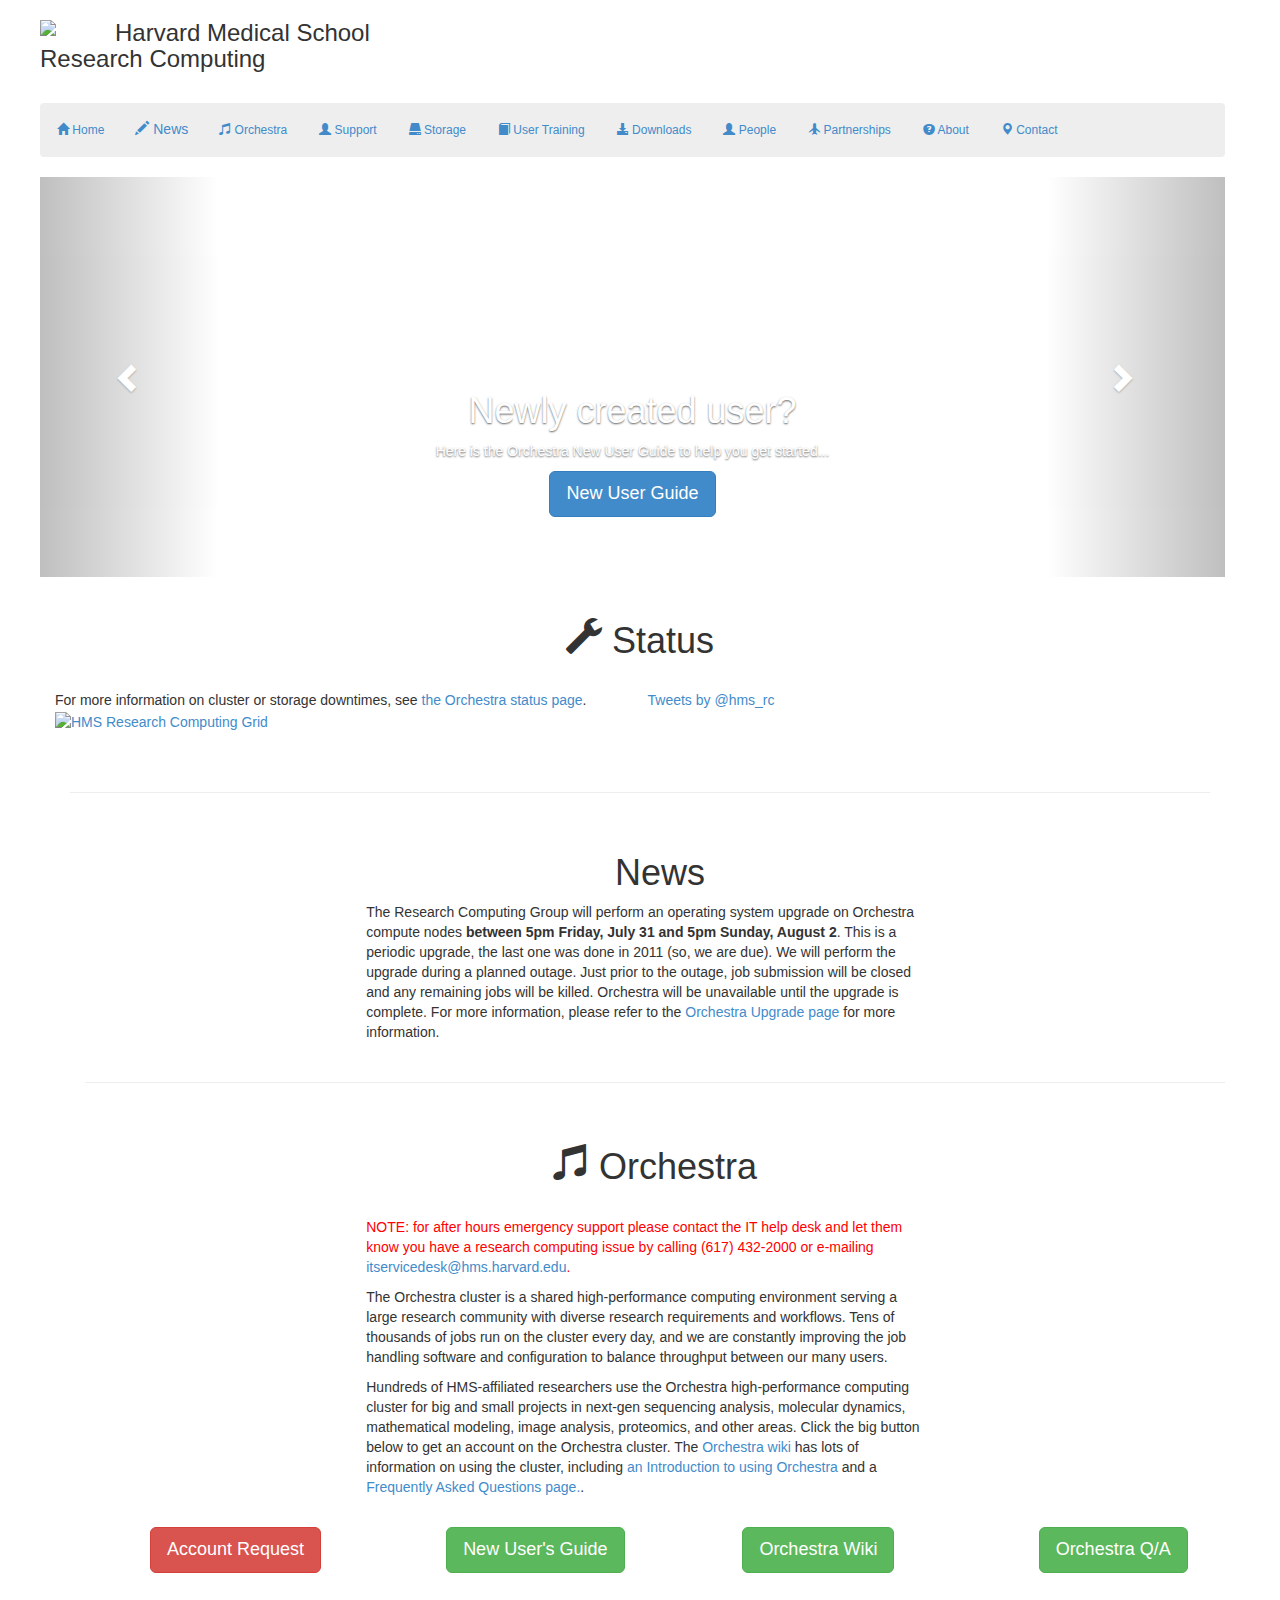
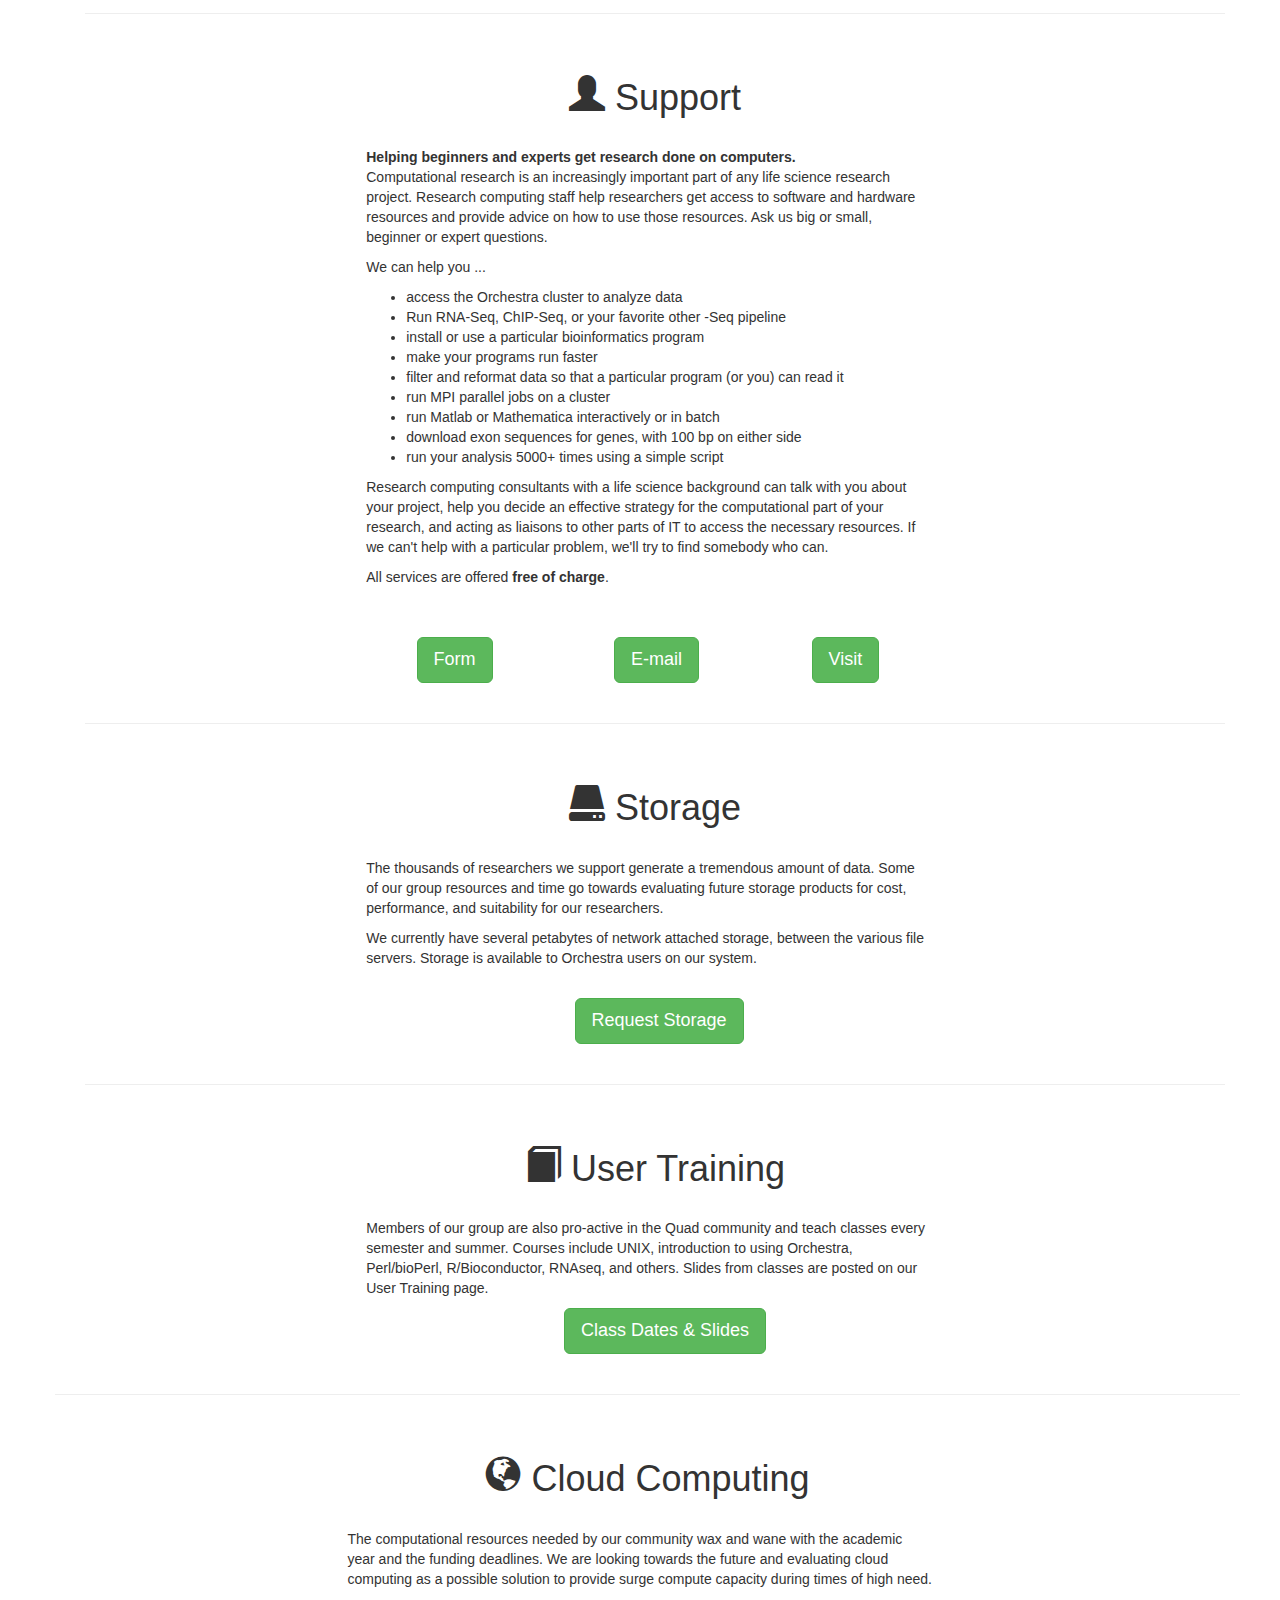
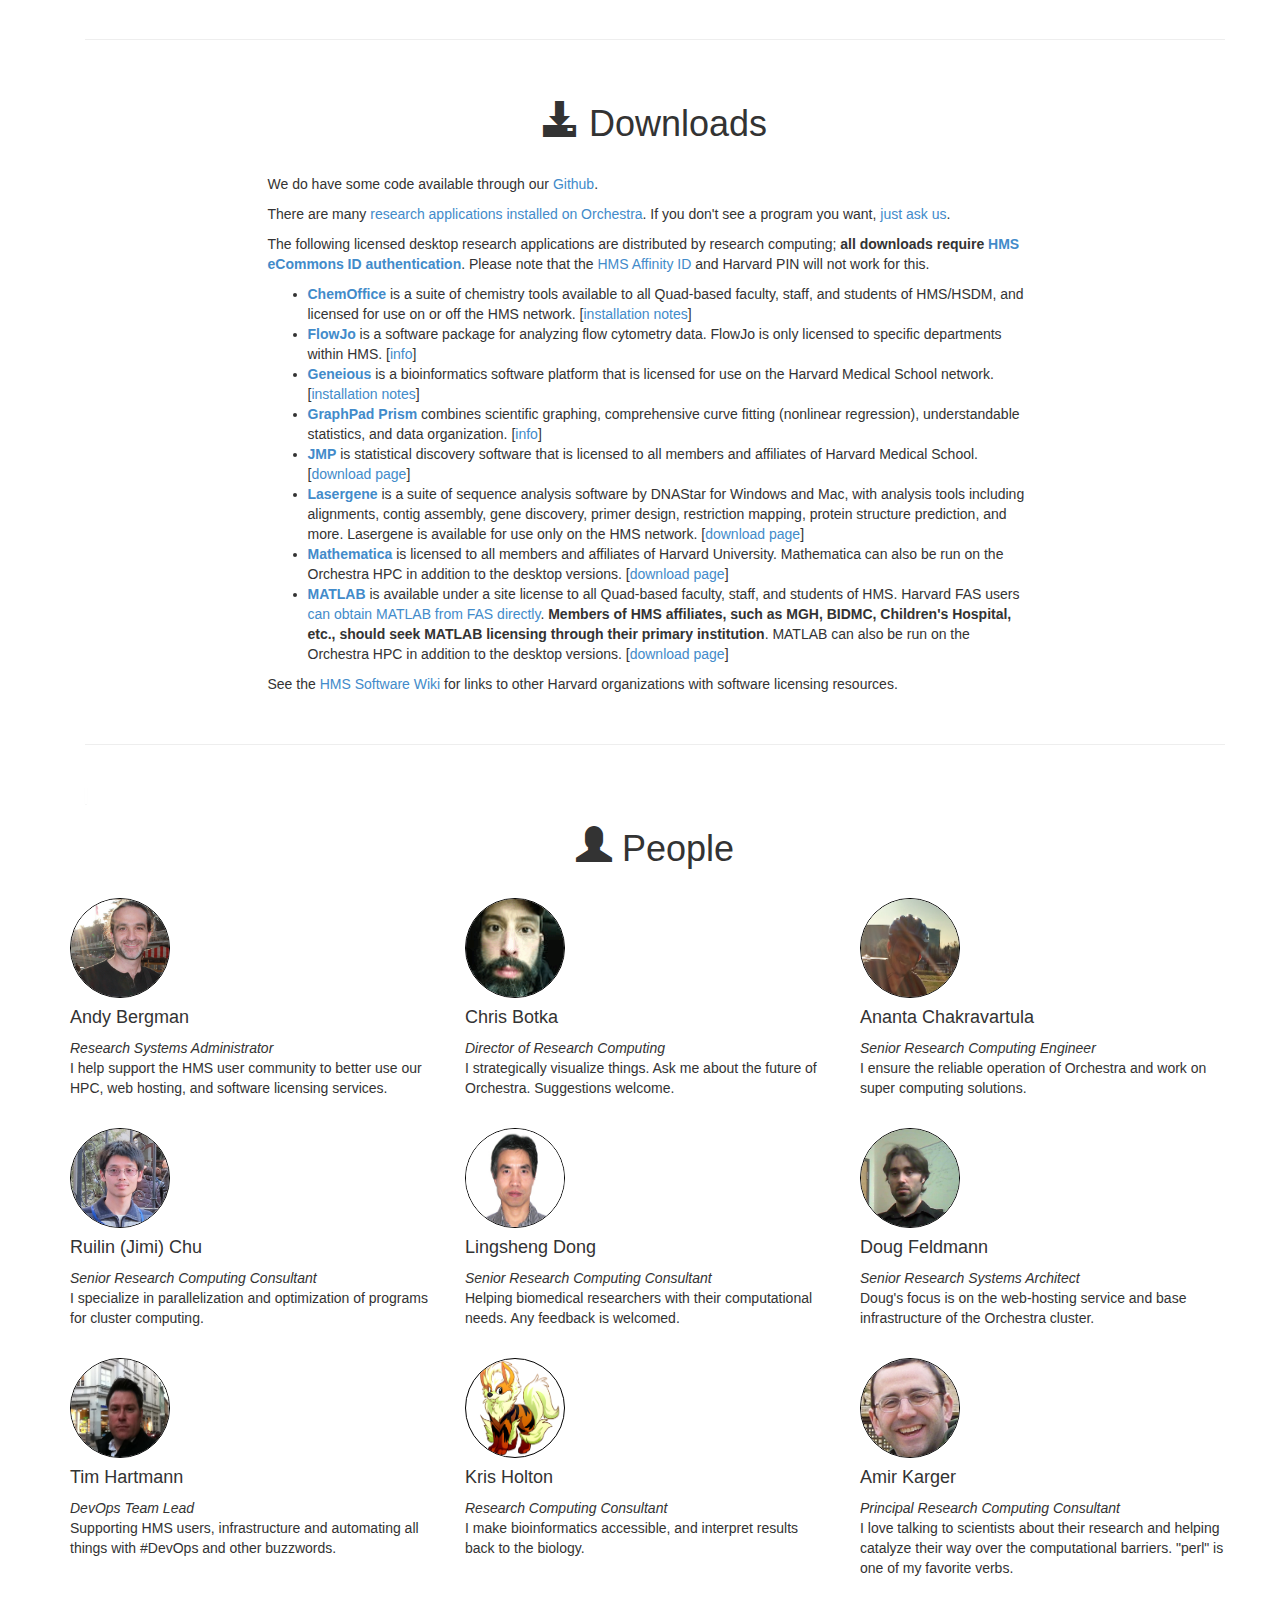
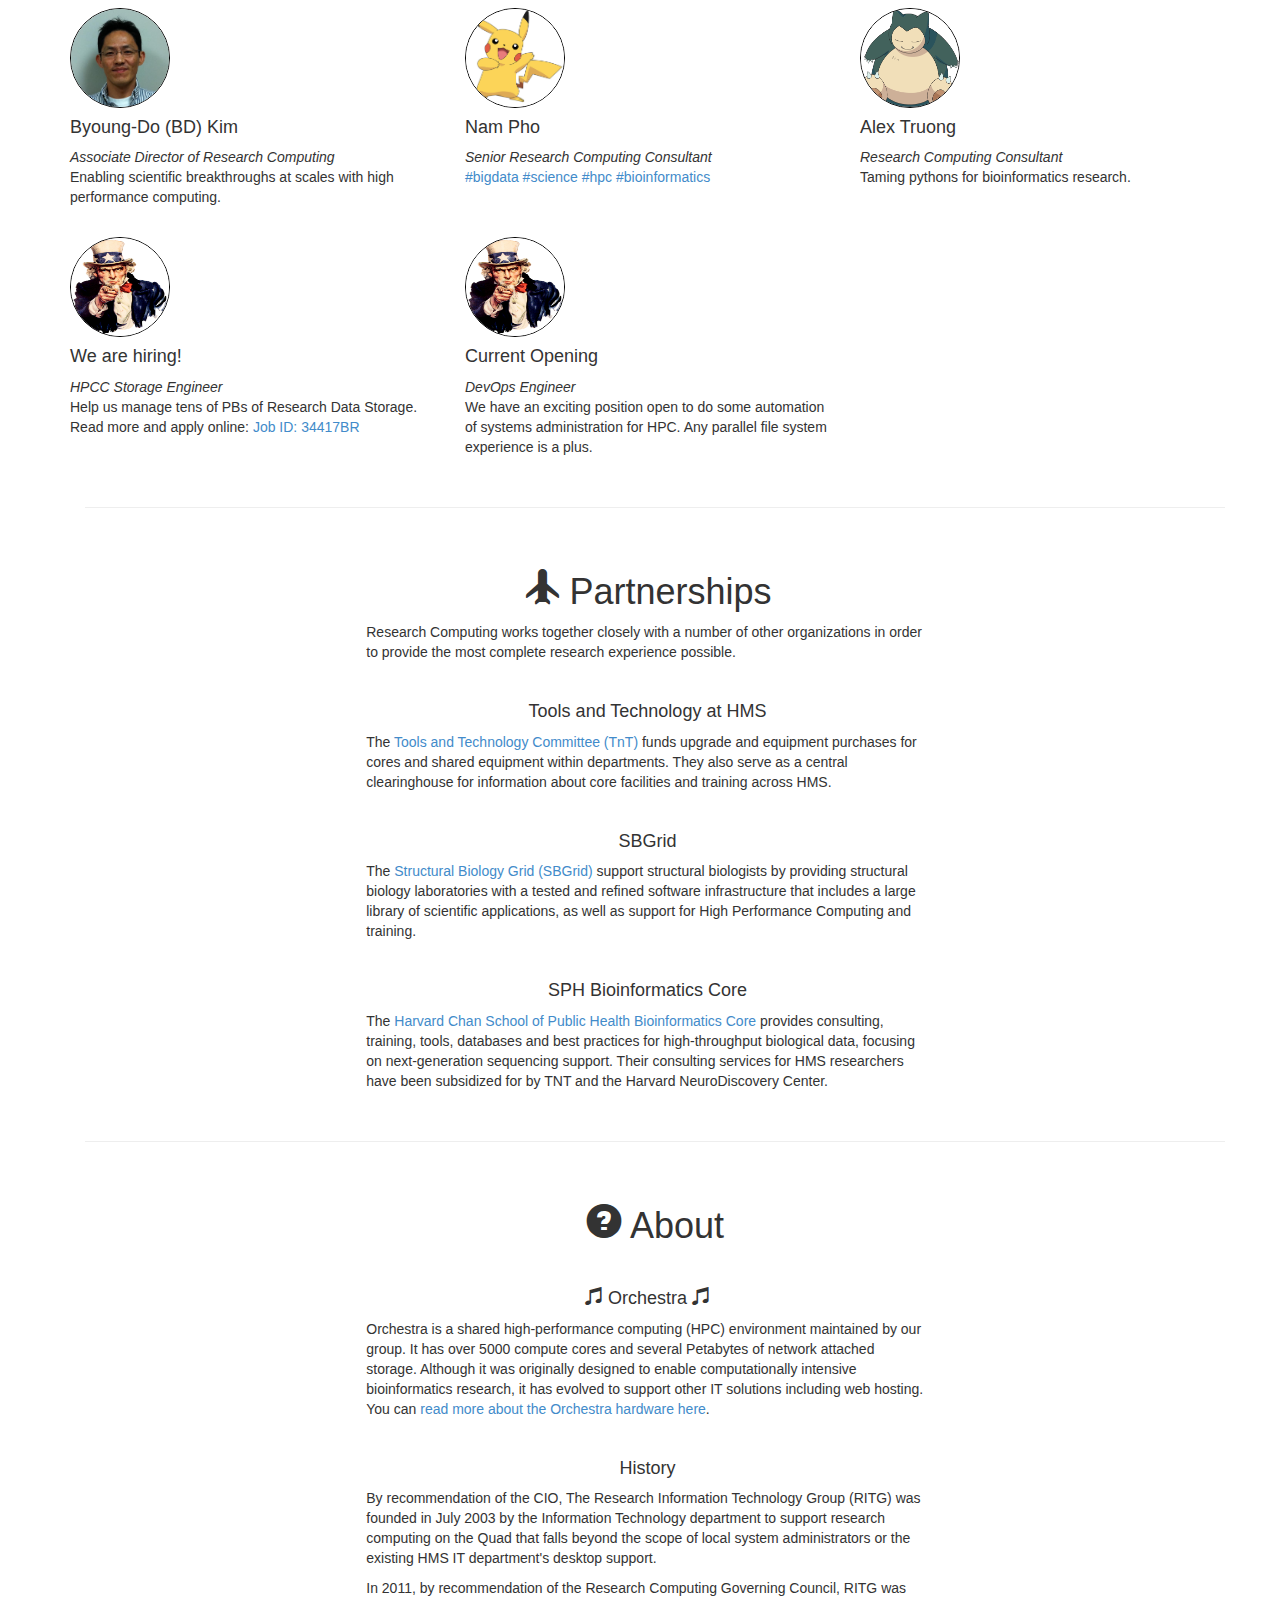
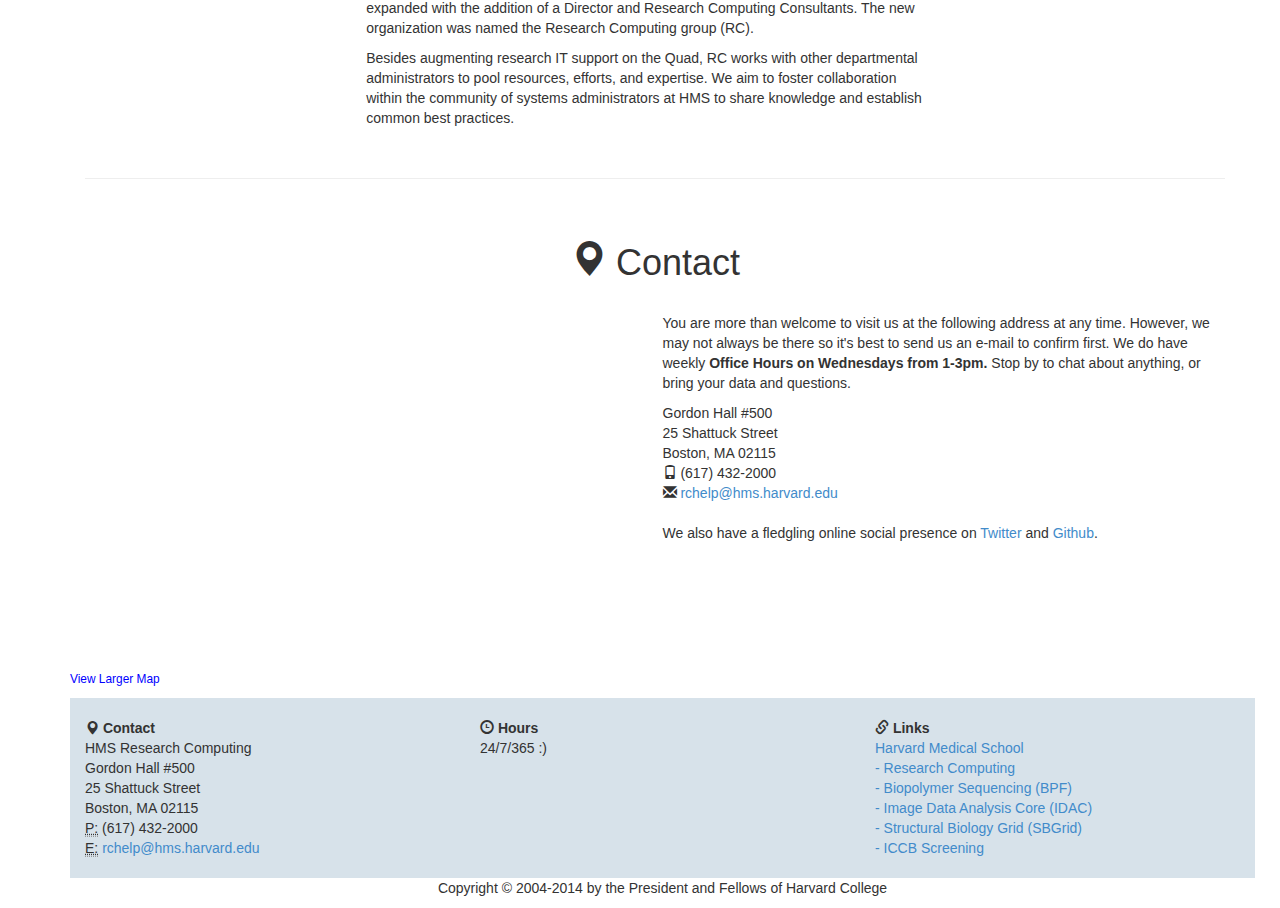
==== commit 90b8ba88: "commented link to facebook (currently not maintained)" ====
--- a/docroot/index.html
+++ b/docroot/index.html
@@ -1015,8 +1015,8 @@
         </address>
 
 	We also have a fledgling online social presence on 
-		<a href="https://twitter.com/hms_rc" target="_blank">Twitter</a>, 
-		<a href="https://www.facebook.com/HMSResearchComputing" target="_blank">Facebook</a>, and 
+		<a href="https://twitter.com/hms_rc" target="_blank">Twitter</a><!--, 
+		<a href="https://www.facebook.com/HMSResearchComputing" target="_blank">Facebook</a>,--> and 
 		<a href="https://github.com/hmsrc" target="_blank">Github</a>.
 	</p>
       </div>
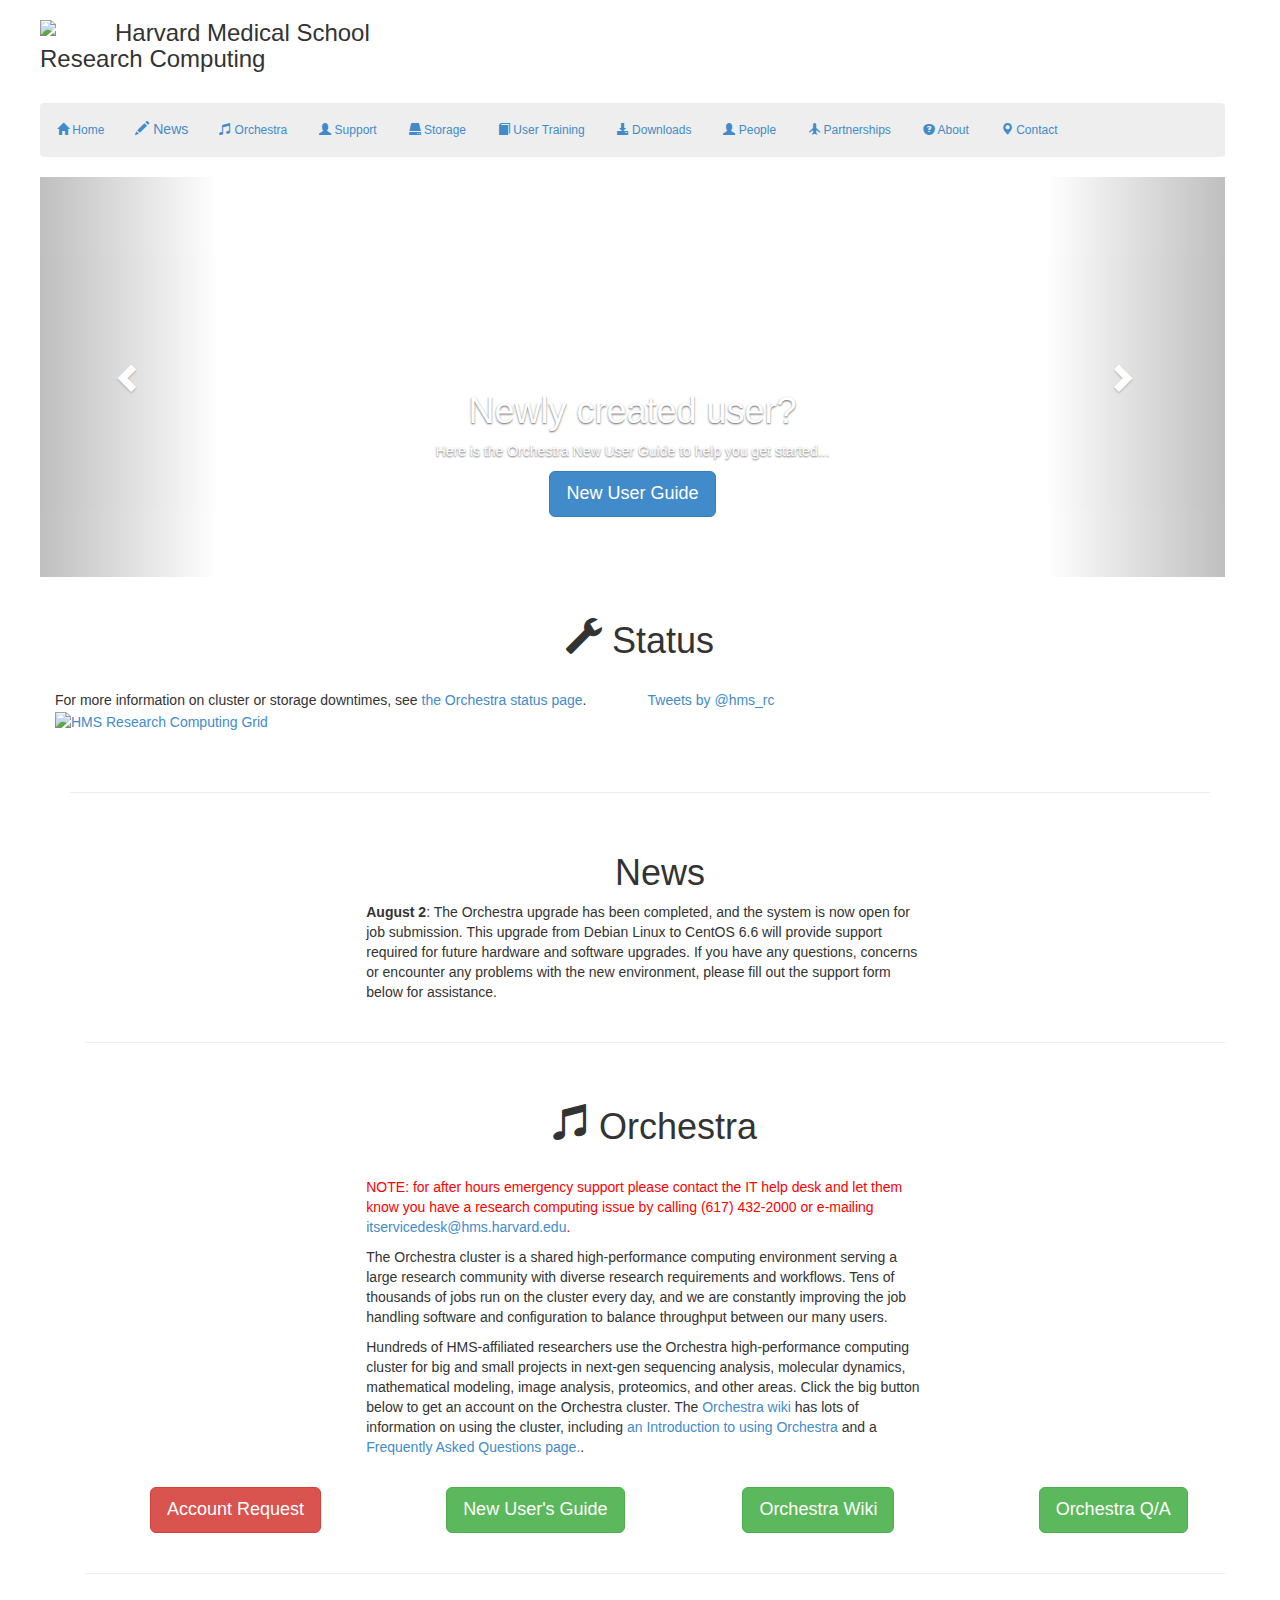
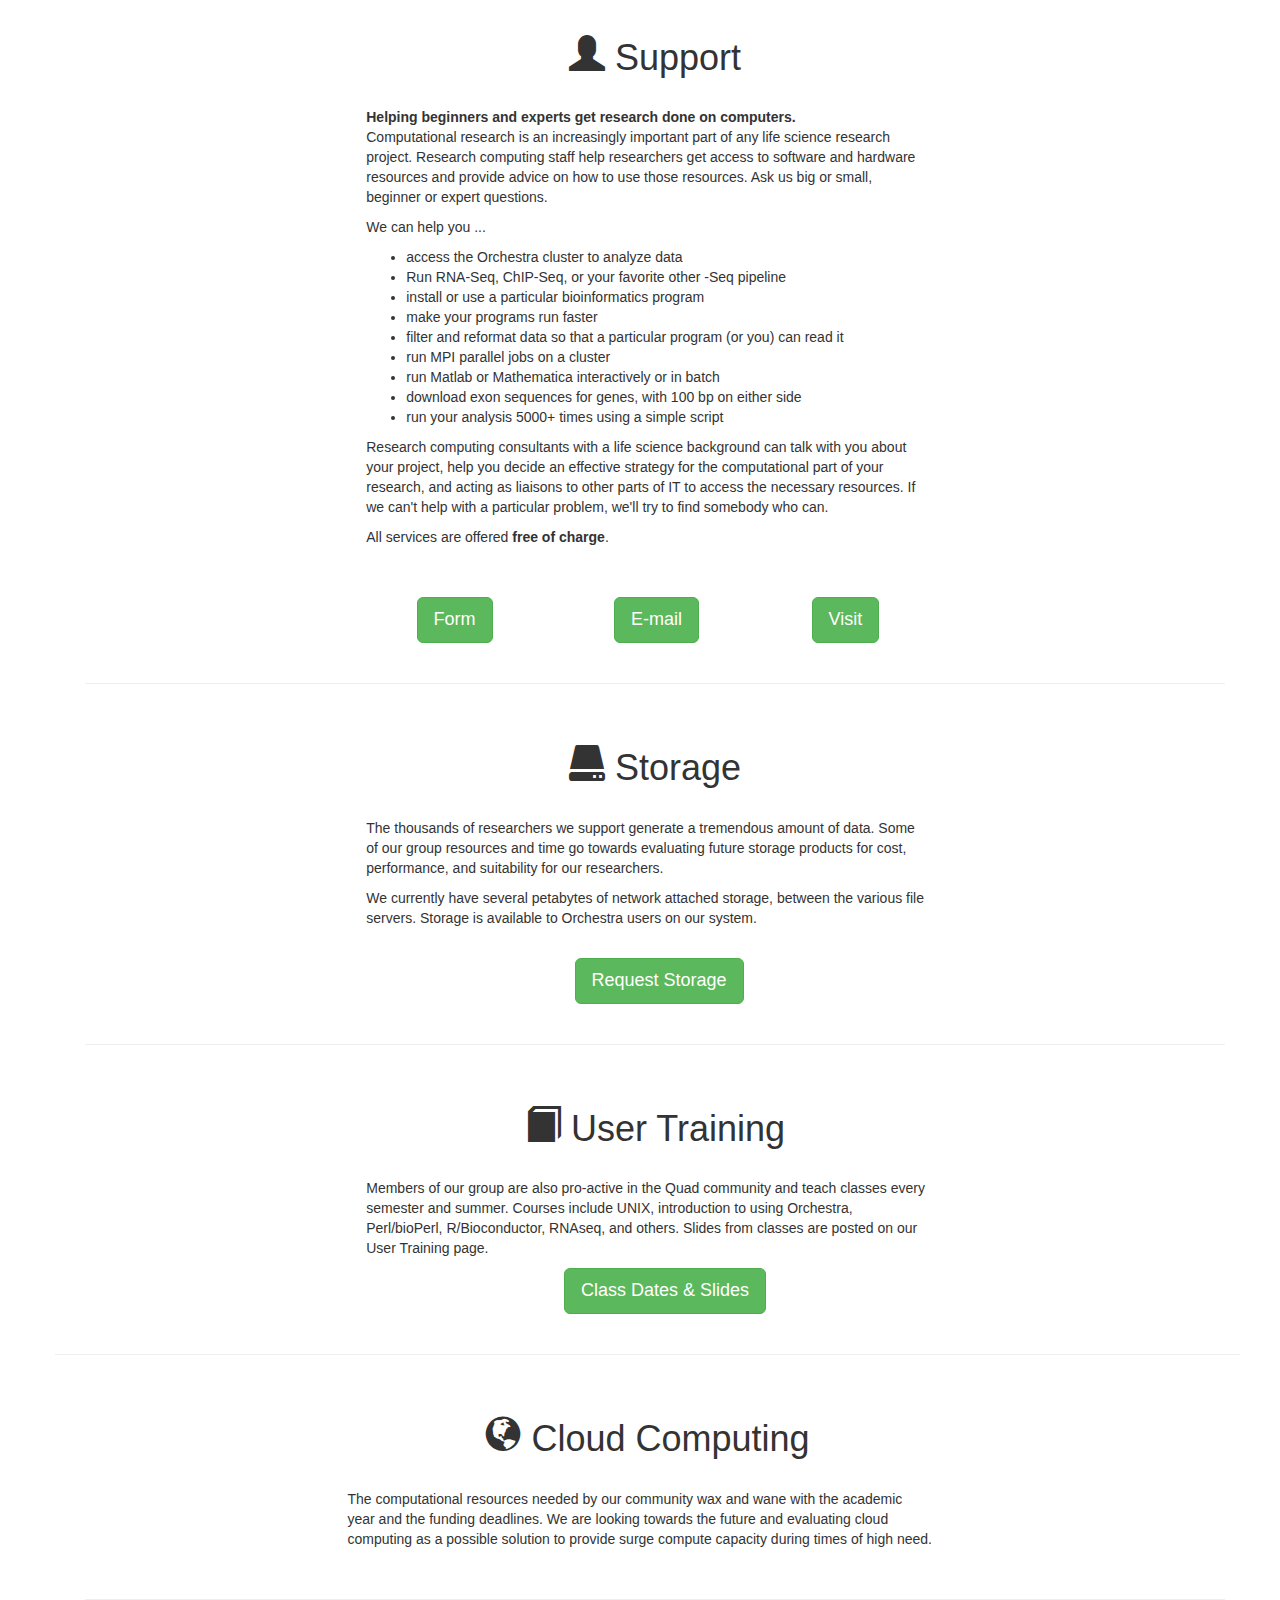
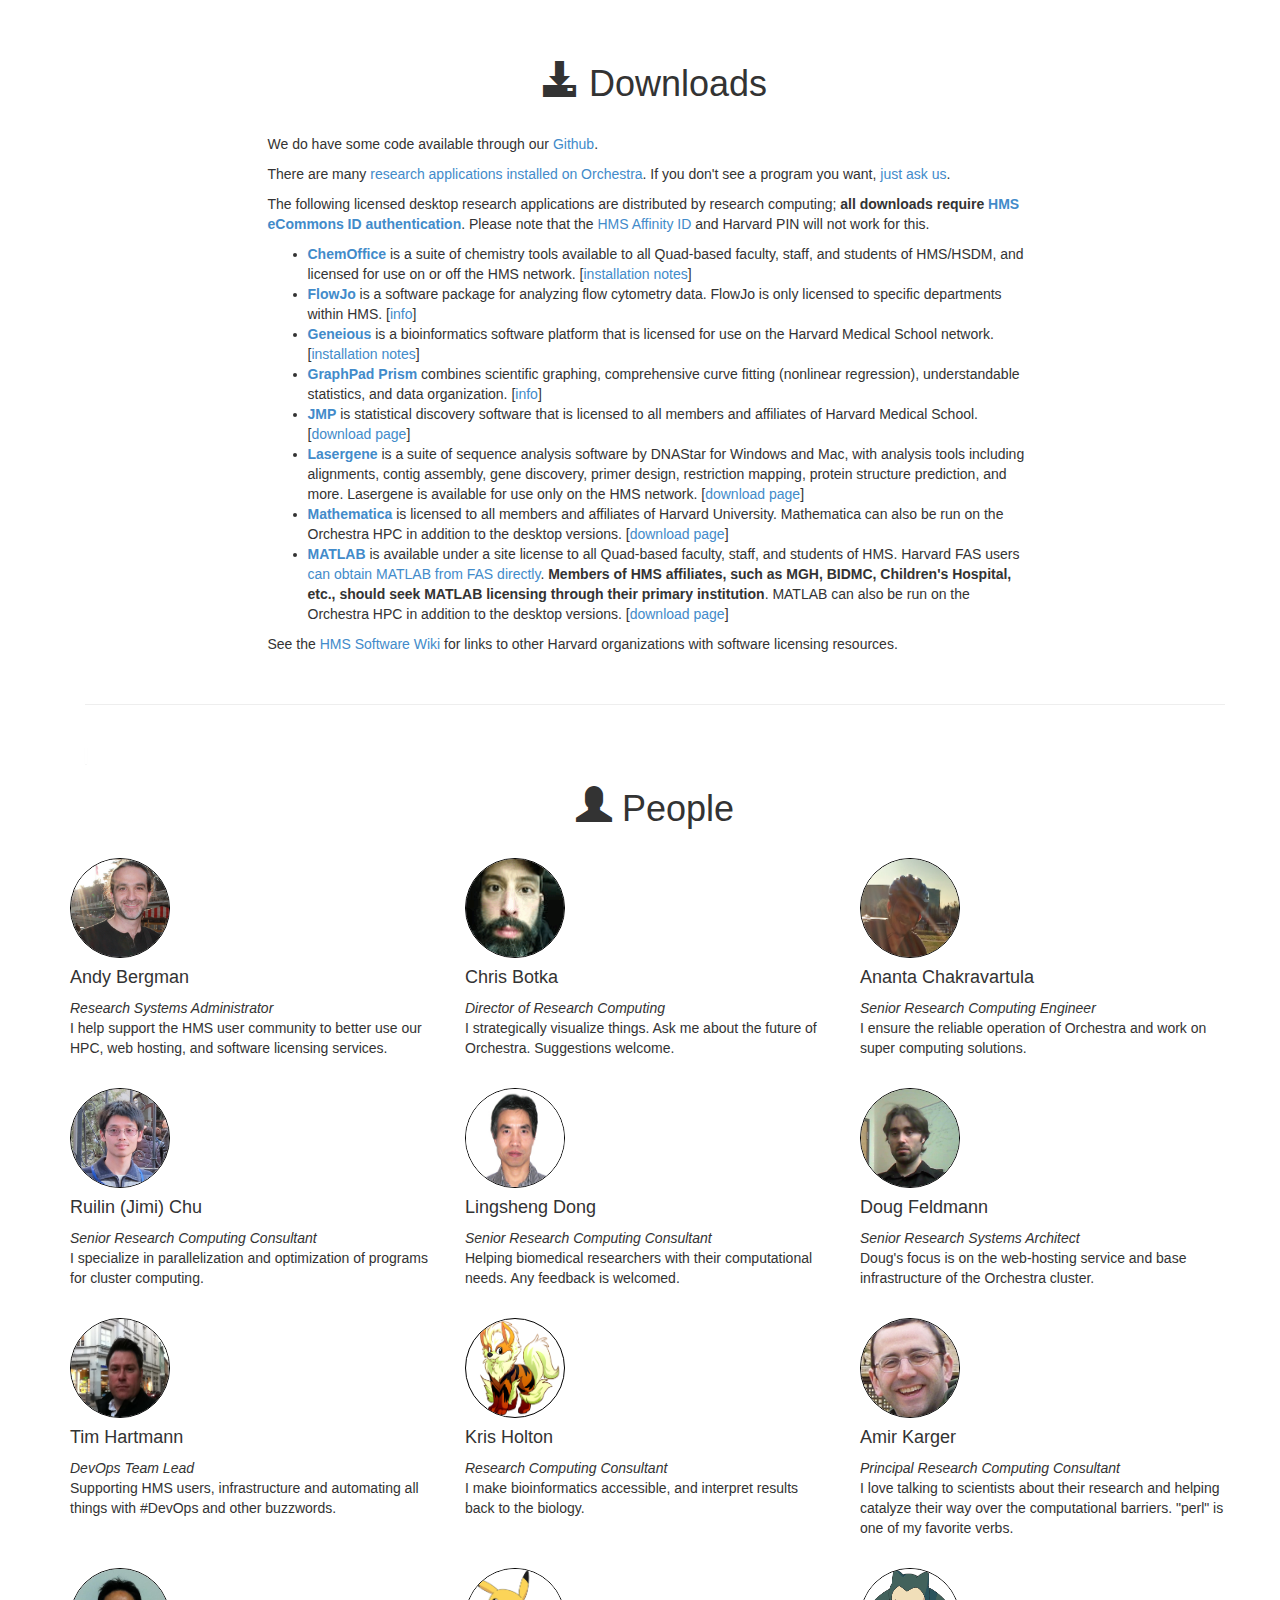
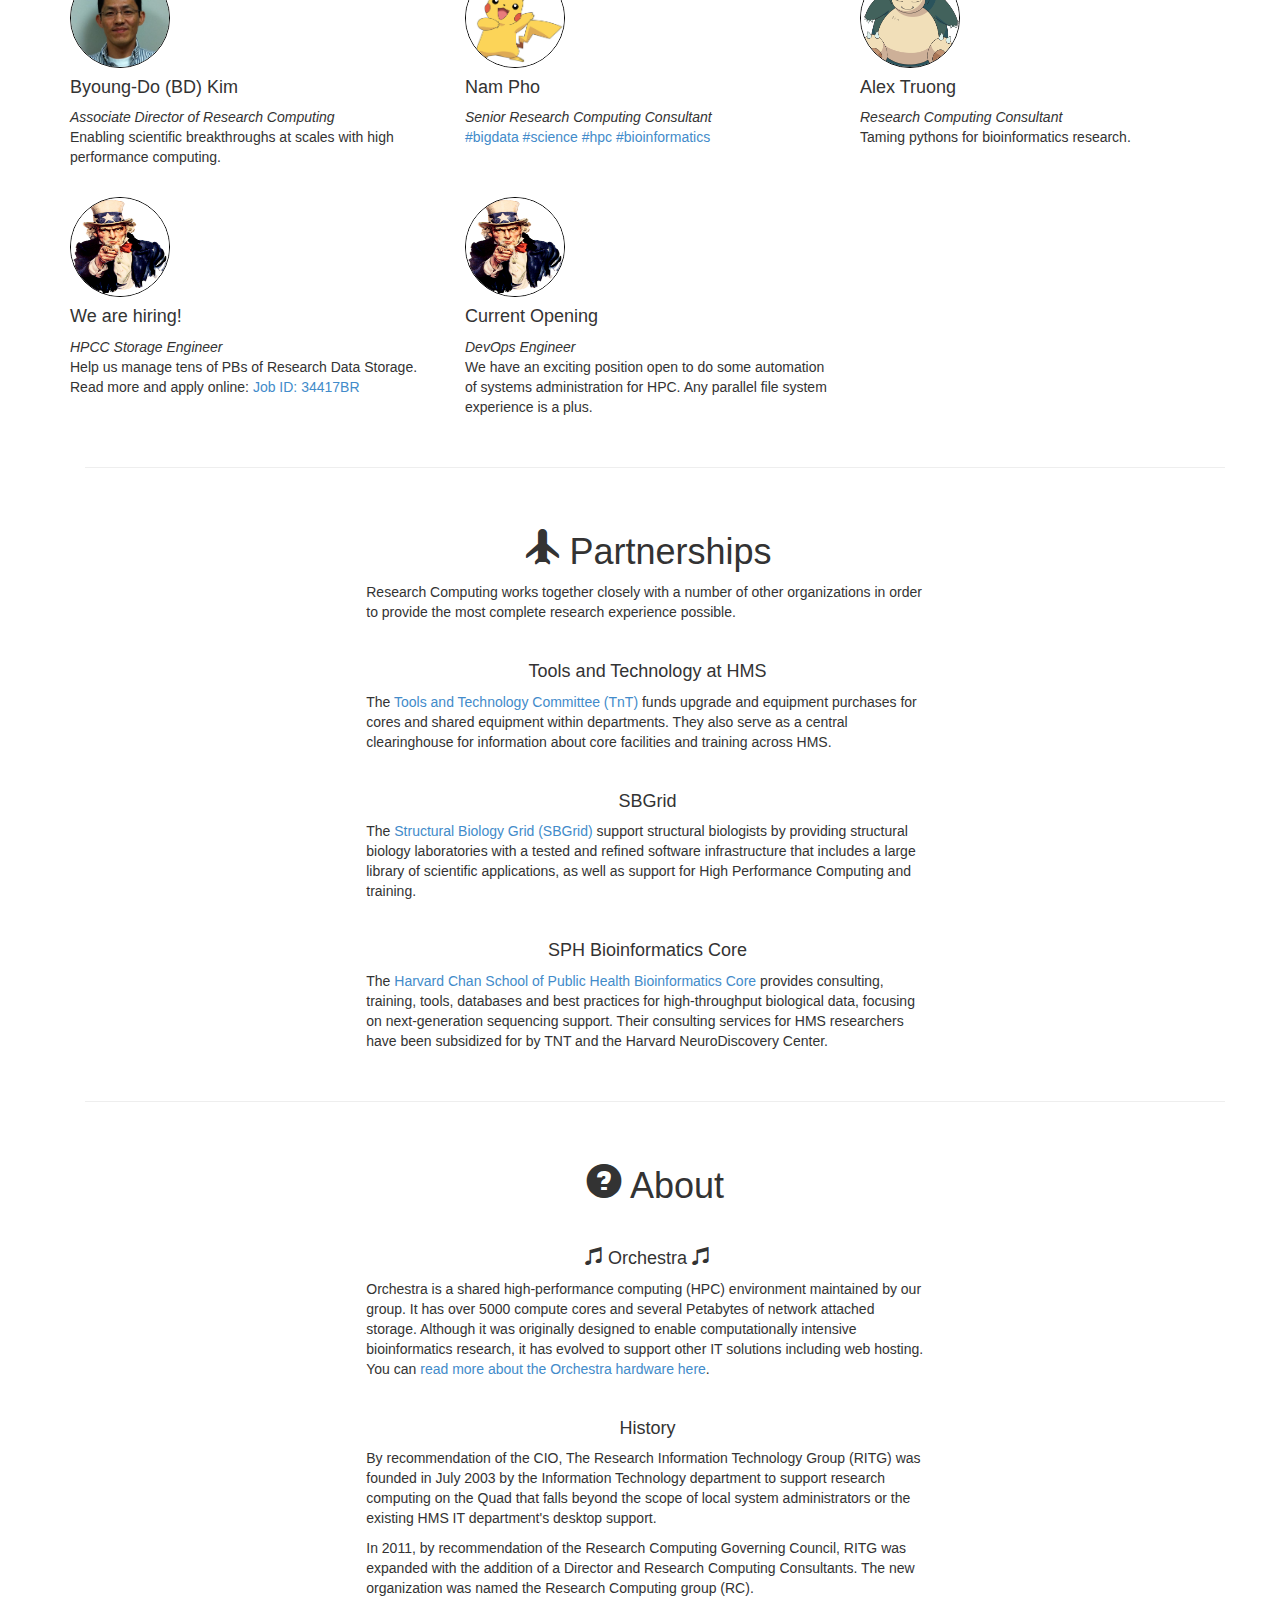
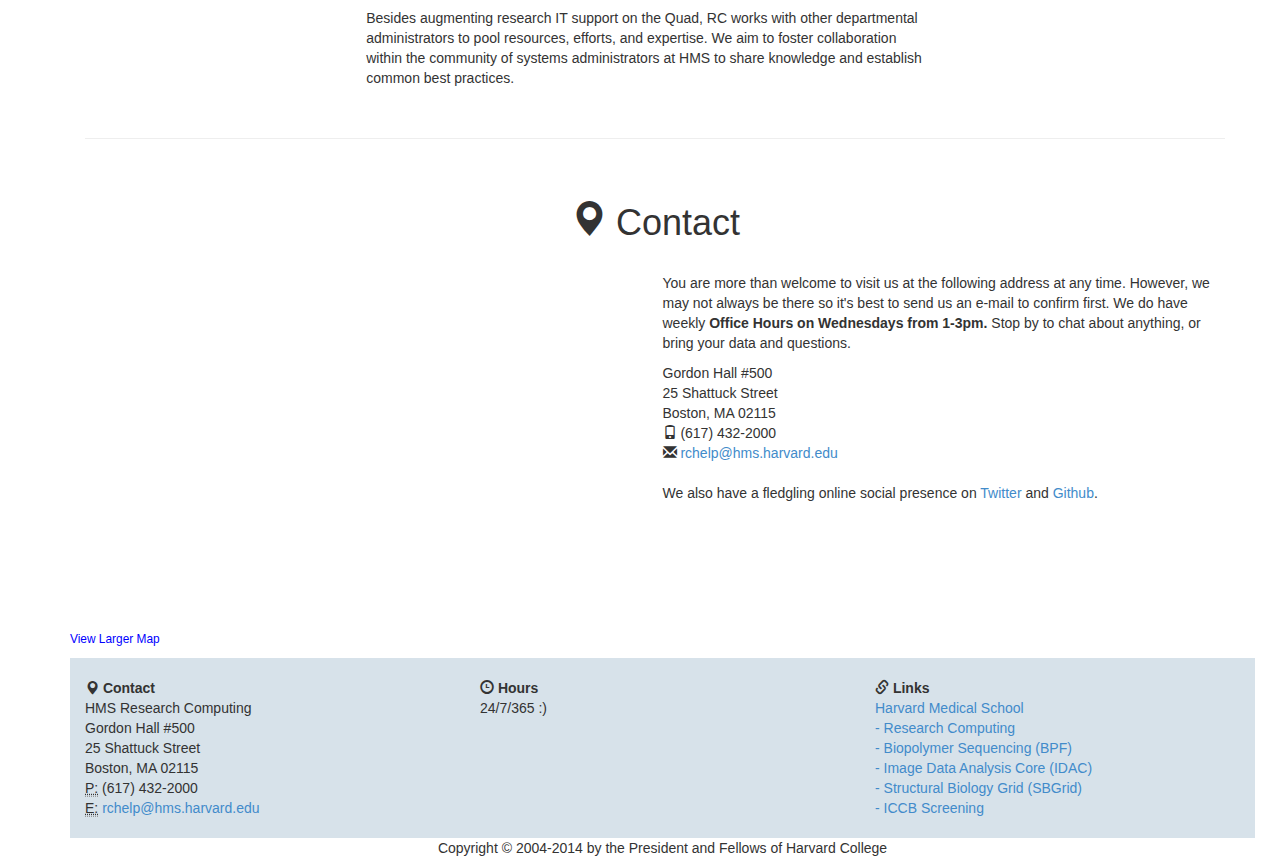
==== commit 2ca5594f: "updated news section with finished upgrade status" ====
--- a/docroot/index.html
+++ b/docroot/index.html
@@ -195,7 +195,7 @@
 		<div class="col-6 col-sm-6 col-offset-3 col-sm-offset-3">
     
     <!--<p>Visit our <a href="./news.html" target="_blank">News Page</a> for Research Computing Current Happenings!</p>-->
-    The Research Computing Group will perform an operating system upgrade on Orchestra compute nodes <b>between 5pm Friday, July 31 and 5pm Sunday, August 2</b>. This is a periodic upgrade, the last one was done in 2011 (so, we are due). We will perform the upgrade during a planned outage. Just prior to the outage, job submission will be closed and any remaining jobs will be killed. Orchestra will be unavailable until the upgrade is complete. For more information, please refer to the <a href="https://wiki.med.harvard.edu/Orchestra/OrchestraUpgrade" target="_blank">Orchestra Upgrade page</a> for more information.
+    <b>August 2</b>: The Orchestra upgrade has been completed, and the system is now open for job submission. This upgrade from Debian Linux to CentOS 6.6 will provide support required for future hardware and software upgrades. If you have any questions, concerns or encounter any problems with the new environment, please fill out the support form below for assistance.
 	</div>
 	</div>
 	 <br /><hr /><br />
@@ -248,10 +248,10 @@
         </div>
 
         <div class='form-group'>
-          <label for='group' class='col-sm-2 control-label'>Group<font color="red">*</font></label>
-          <div class='col-sm-5'>
-            <select name='form_register_affiliation' id='form_register_affiliation' class='form-control' required>
-              <option value='' disabled selected>Select your affiliation</option>
+          <label for='institution' class='col-sm-2 control-label'>Institution<font color="red">*</font></label>
+          <div class='col-sm-10'>
+            <select name='form_register_institution' id='form_register_institution' class='form-control' required>
+              <option value='' disabled selected>Select your institution</option>
               <option value='HMS'>HMS - Harvard Medical School</option>
               <option value='HSDM'>HSDM - Harvard School of Dental Medicine</option>
               <option value='BCH'>BCH - Boston Children's Hospital</option>
@@ -266,8 +266,12 @@
             </select> 
         <span class="glyphicon form-control-feedback"></span>
           </div>
-          <div class='col-sm-5'>
-            <input name='form_register_group' id='form_register_group' type='text' class='form-control' required placeholder='PI name, Lab, Affiliation if "Other".'>
+        </div>
+
+        <div class='form-group'>
+          <label for='group' class='col-sm-2 control-label'>Group<font color="red">*</font></label>
+          <div class='col-sm-10'>
+            <input name='form_register_group' id='form_register_group' type='text' class='form-control' required placeholder='PI name/Lab (and Affiliation if "Other")'>
       <span class="glyphicon form-control-feedback"></span>
           </div>
         </div>
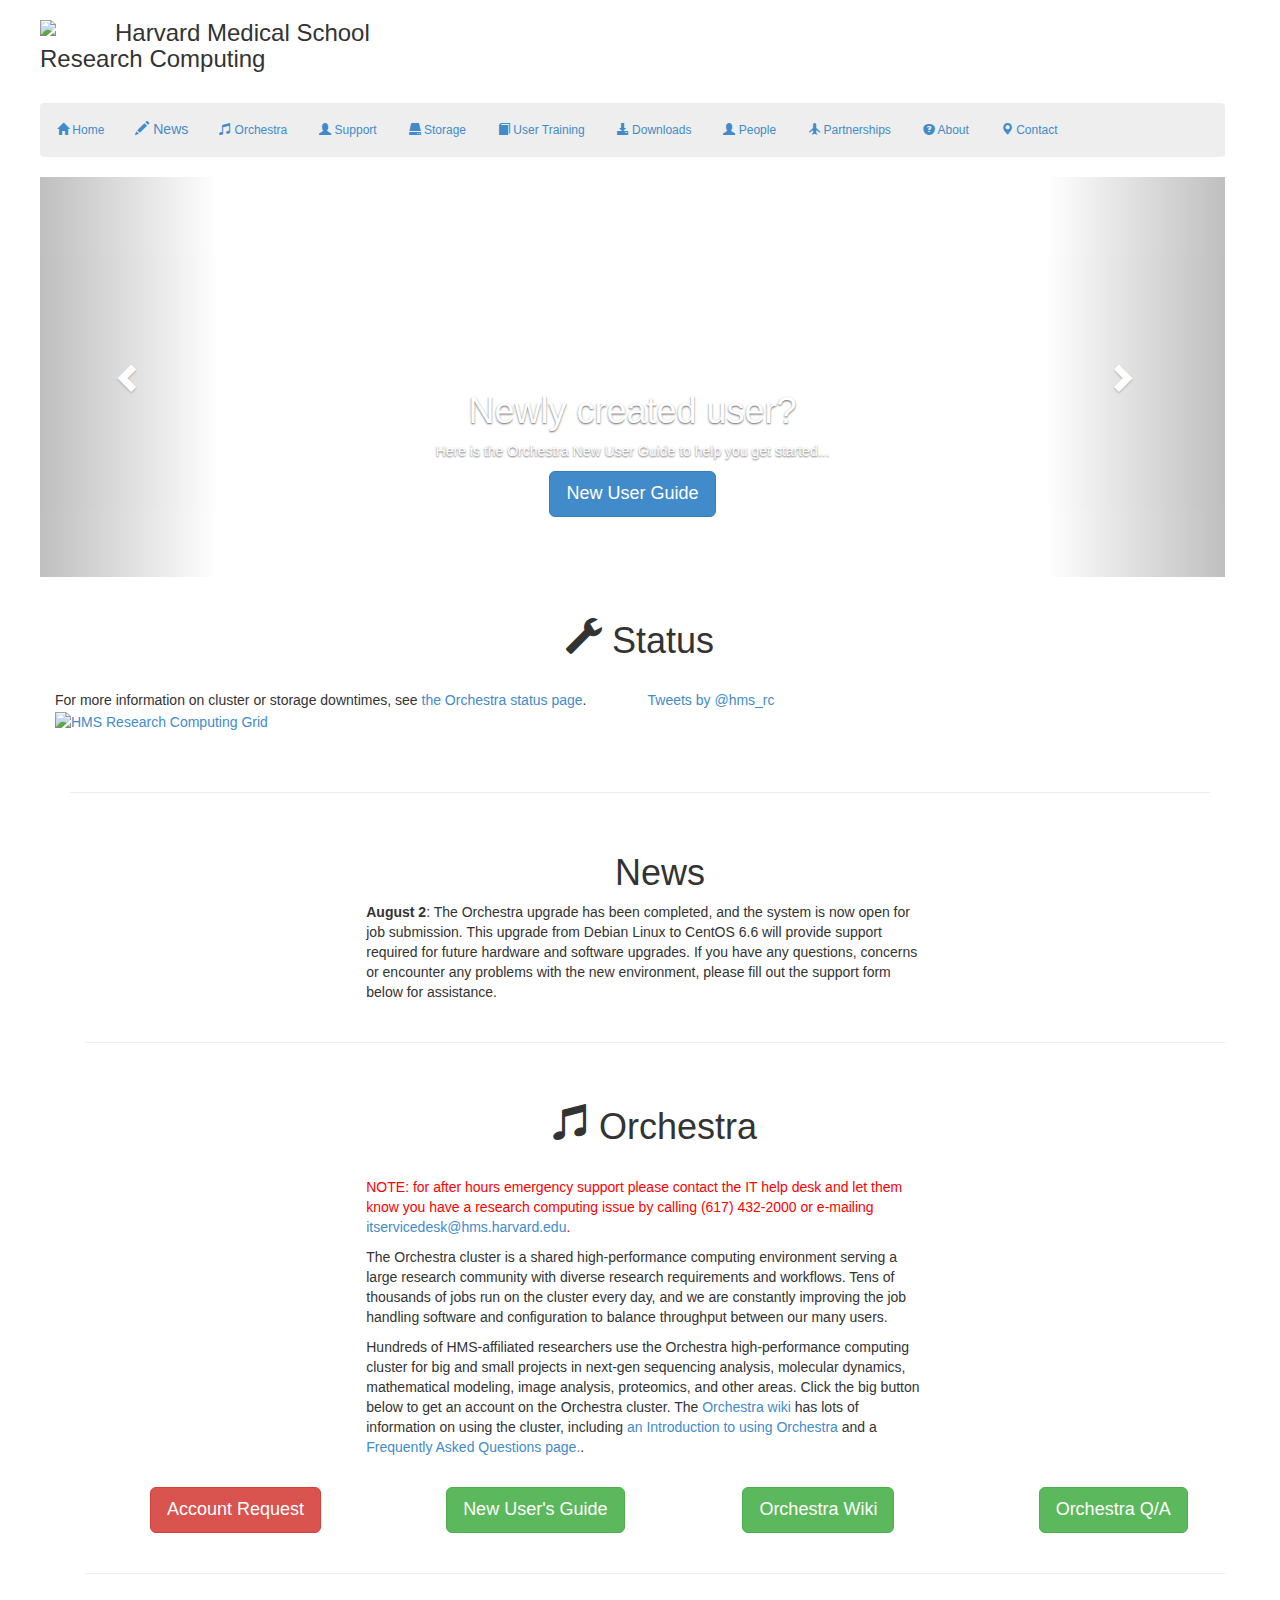
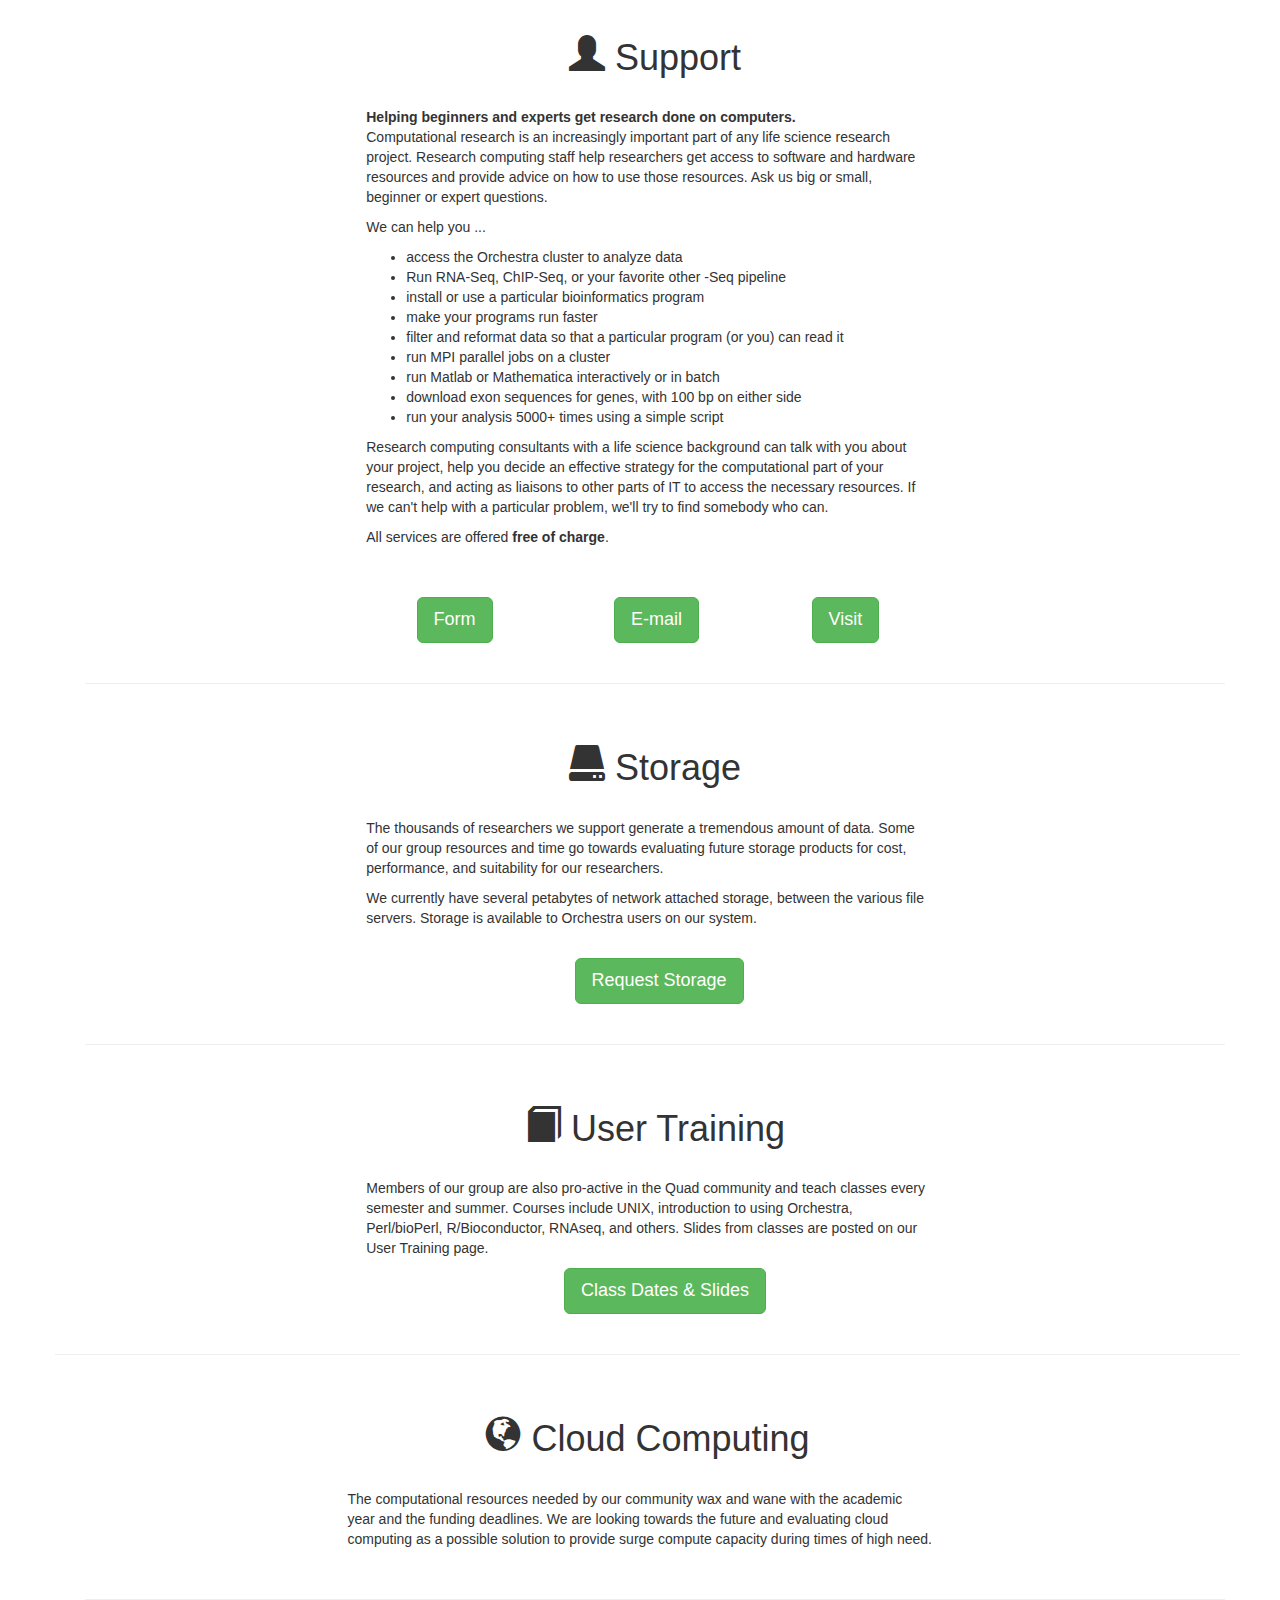
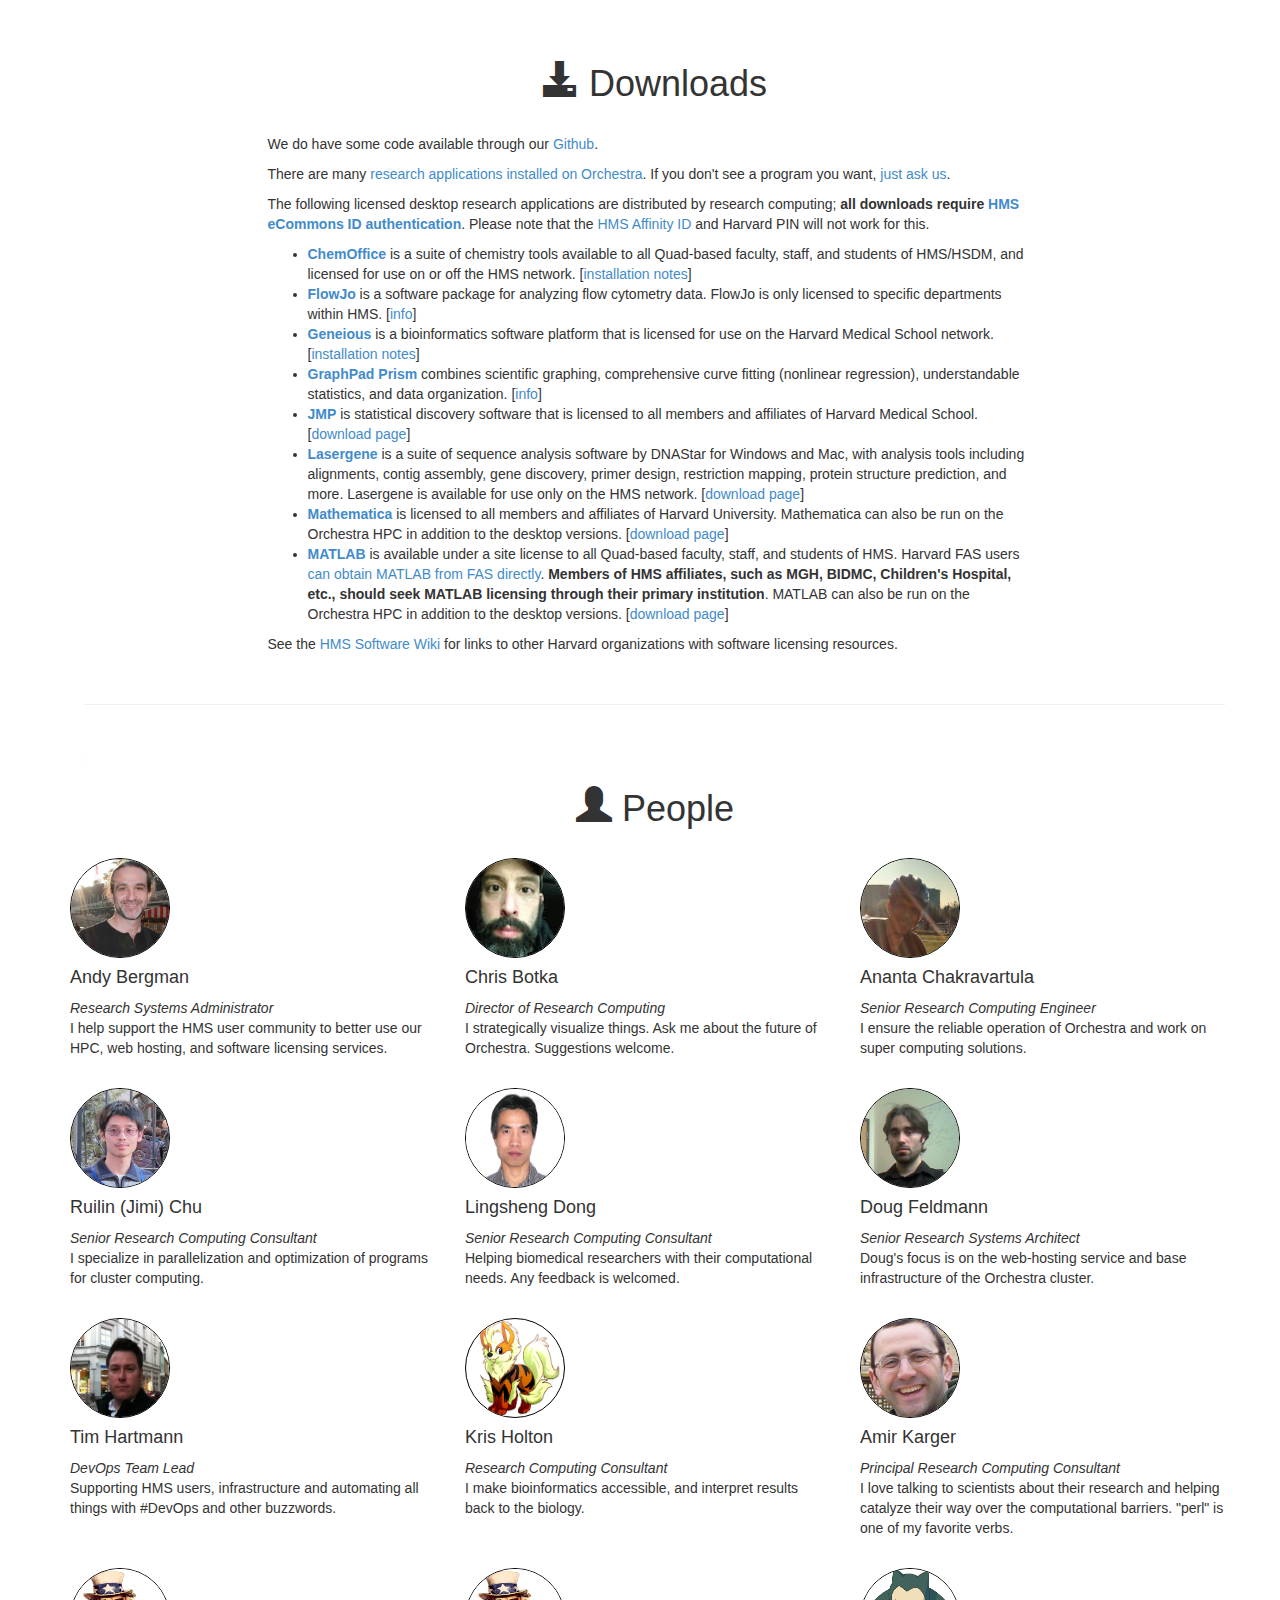
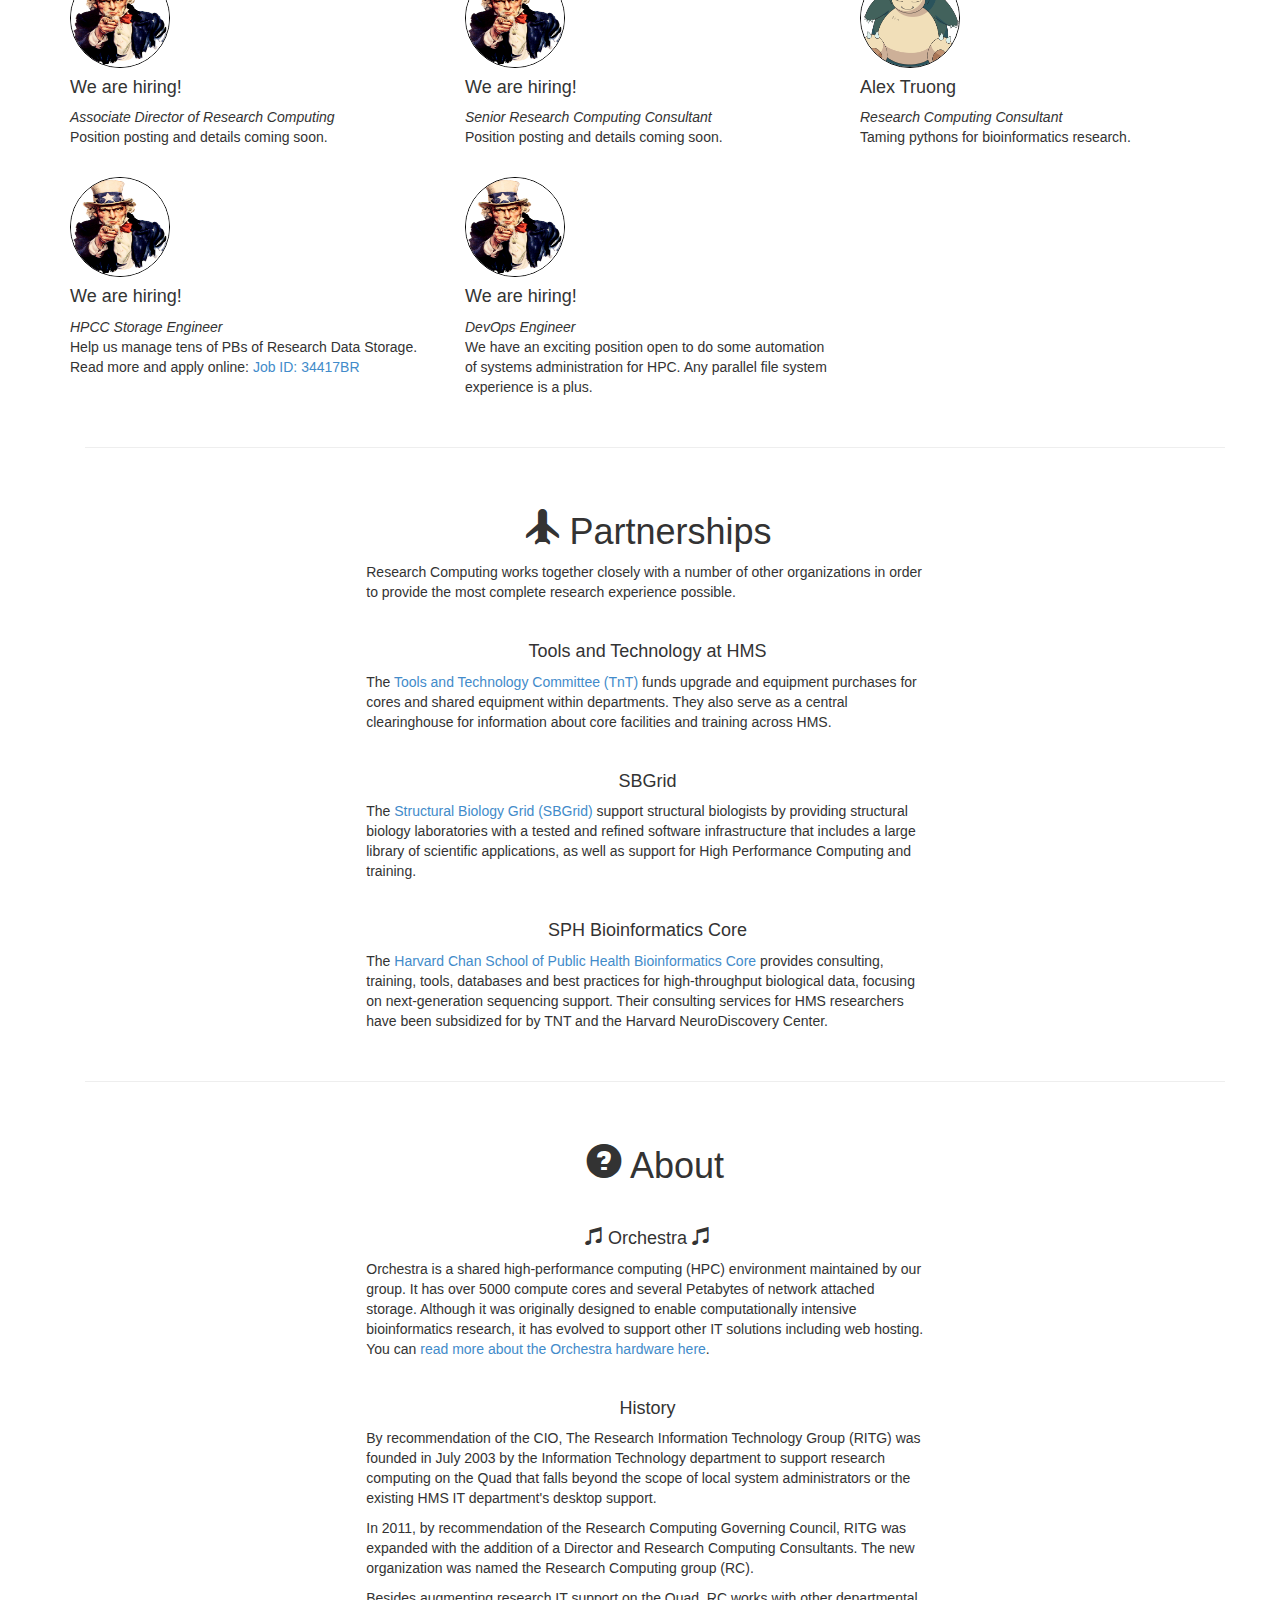
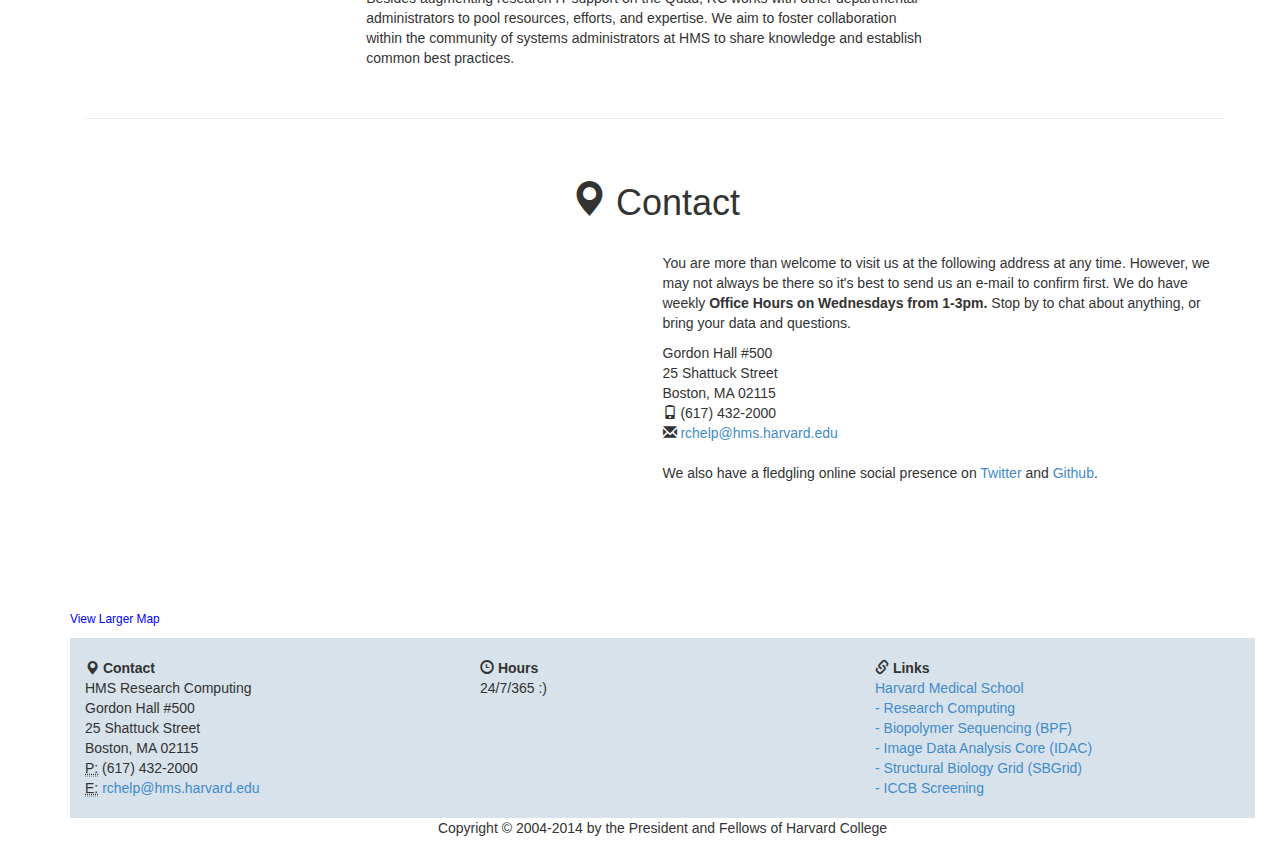
==== commit e65e93f1: "updated open positions" ====
--- a/docroot/index.html
+++ b/docroot/index.html
@@ -862,41 +862,23 @@
          
         <div class="row">
            <div class="col-6 col-sm-4 col-lg-4">
-    <img src="img/bd.jpg" class="profile img-circle" />
-                <h4>Byoung-Do (BD) Kim</h4>
-    <i>Associate Director of Research Computing</i>
-                <p>Enabling scientific breakthroughs at scales with high performance computing.</p>
+	        <img src="img/you.jpg" class="profile img-circle" />
+                <h4>We are hiring!</h4>
+		<i>Associate Director of Research Computing</i>
+                <p>Position posting and details coming soon.</p>
         </div>
         
         <div class="col-6 col-sm-4 col-lg-4">
-		<img src="img/nam.jpg" class="profile img-circle" />
-                <h4>Nam Pho</h4>
+	        <img src="img/you.jpg" class="profile img-circle" />
+                <h4>We are hiring!</h4>
 		<i>Senior Research Computing Consultant</i>
-
-		<!-- array of contact methods
-		<div class="contact" style="padding-top: 5px; margin-right: 10px; padding-bottom: 5px;">
-		  <a href="mailto:nam_pho@hms.harvard.edu"><span class="icon-envelope-alt icon-large"></span></a>
-		  <a href="https://www.linkedin.com/in/nampho/"><span class="icon-linkedin icon-large"></span></a>
-		  <a href="https://www.facebook.com/nampho2/"><span class="icon-facebook icon-large"></span></a>
-		  <a href="https://twitter.com/nampho2/"><span class="icon-twitter icon-large"></span></a>
-		  <a href="https://github.com/nampho2/"><span class="icon-github-alt icon-large"></span></a>
-		  <a href="https://plus.google.com/u/0/+NamPho/"><span class="icon-google-plus icon-large"></span></a>
-		  <a href="http://www.nampho.tk/atom.xml"><i class="icon-rss icon-large"></i></a>
-		</div>
-		-->
-
-                <p>
-		  <a href="https://twitter.com/search?q=%23bigdata">#bigdata</a>
-		  <a href="https://twitter.com/search?q=%23science">#science</a>
-		  <a href="https://twitter.com/search?q=%23hpc">#hpc</a>
-		  <a href="https://twitter.com/search?q=%23bioinformatics">#bioinformatics</a>
-		</p>
+                <p>Position posting and details coming soon.</p>
         </div>
         
           <div class="col-6 col-sm-4 col-lg-4">
-    <img src="img/alex.png" class="profile img-circle" />
+	        <img src="img/alex.png" class="profile img-circle" />
                 <h4>Alex Truong</h4>
-    <i>Research Computing Consultant</i>
+		<i>Research Computing Consultant</i>
                 <p>Taming pythons for bioinformatics research.</p>
         </div>
         </div>
@@ -906,7 +888,7 @@
         <div class="row"> 
  
         <div class="col-6 col-sm-4 col-lg-4">
-    <img src="img/you.jpg" class="profile img-circle" />
+	        <img src="img/you.jpg" class="profile img-circle" />
                 <h4>We are hiring!</h4>
     <i>HPCC Storage Engineer</i>
       <p>Help us manage tens of PBs of Research Data Storage. Read more and apply online: <a href="http://www.hmsrc.me/HPCStorOps" target="_blank">Job ID: 34417BR</a></p>
@@ -914,7 +896,7 @@
         
         <div class="col-6 col-sm-4 col-lg-4">
 		<img src="img/you.jpg" class="profile img-circle" />
-                <h4>Current Opening</h4>
+                <h4>We are hiring!</h4>
 		<i>DevOps Engineer</i>
                 <p>We have an exciting position open to do some automation of systems administration for HPC. Any parallel file system experience is a plus.</p>
         </div>
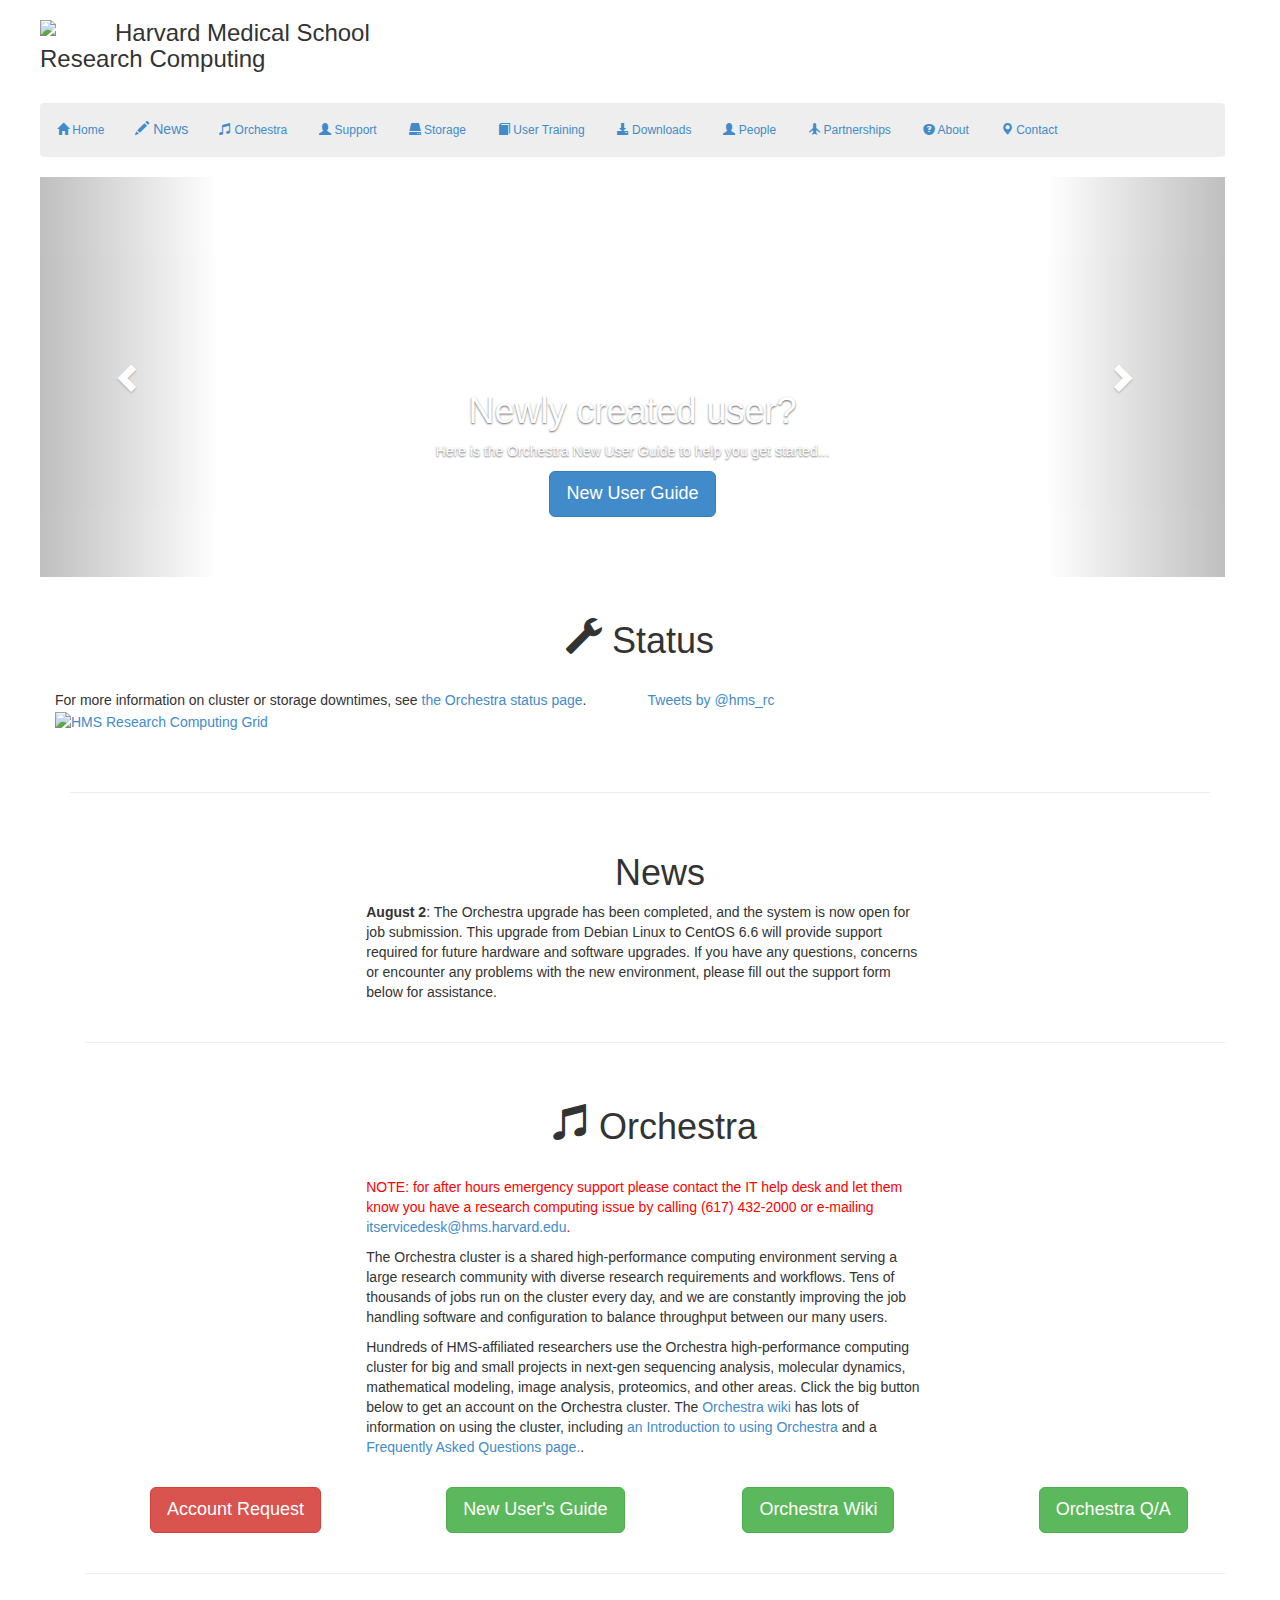
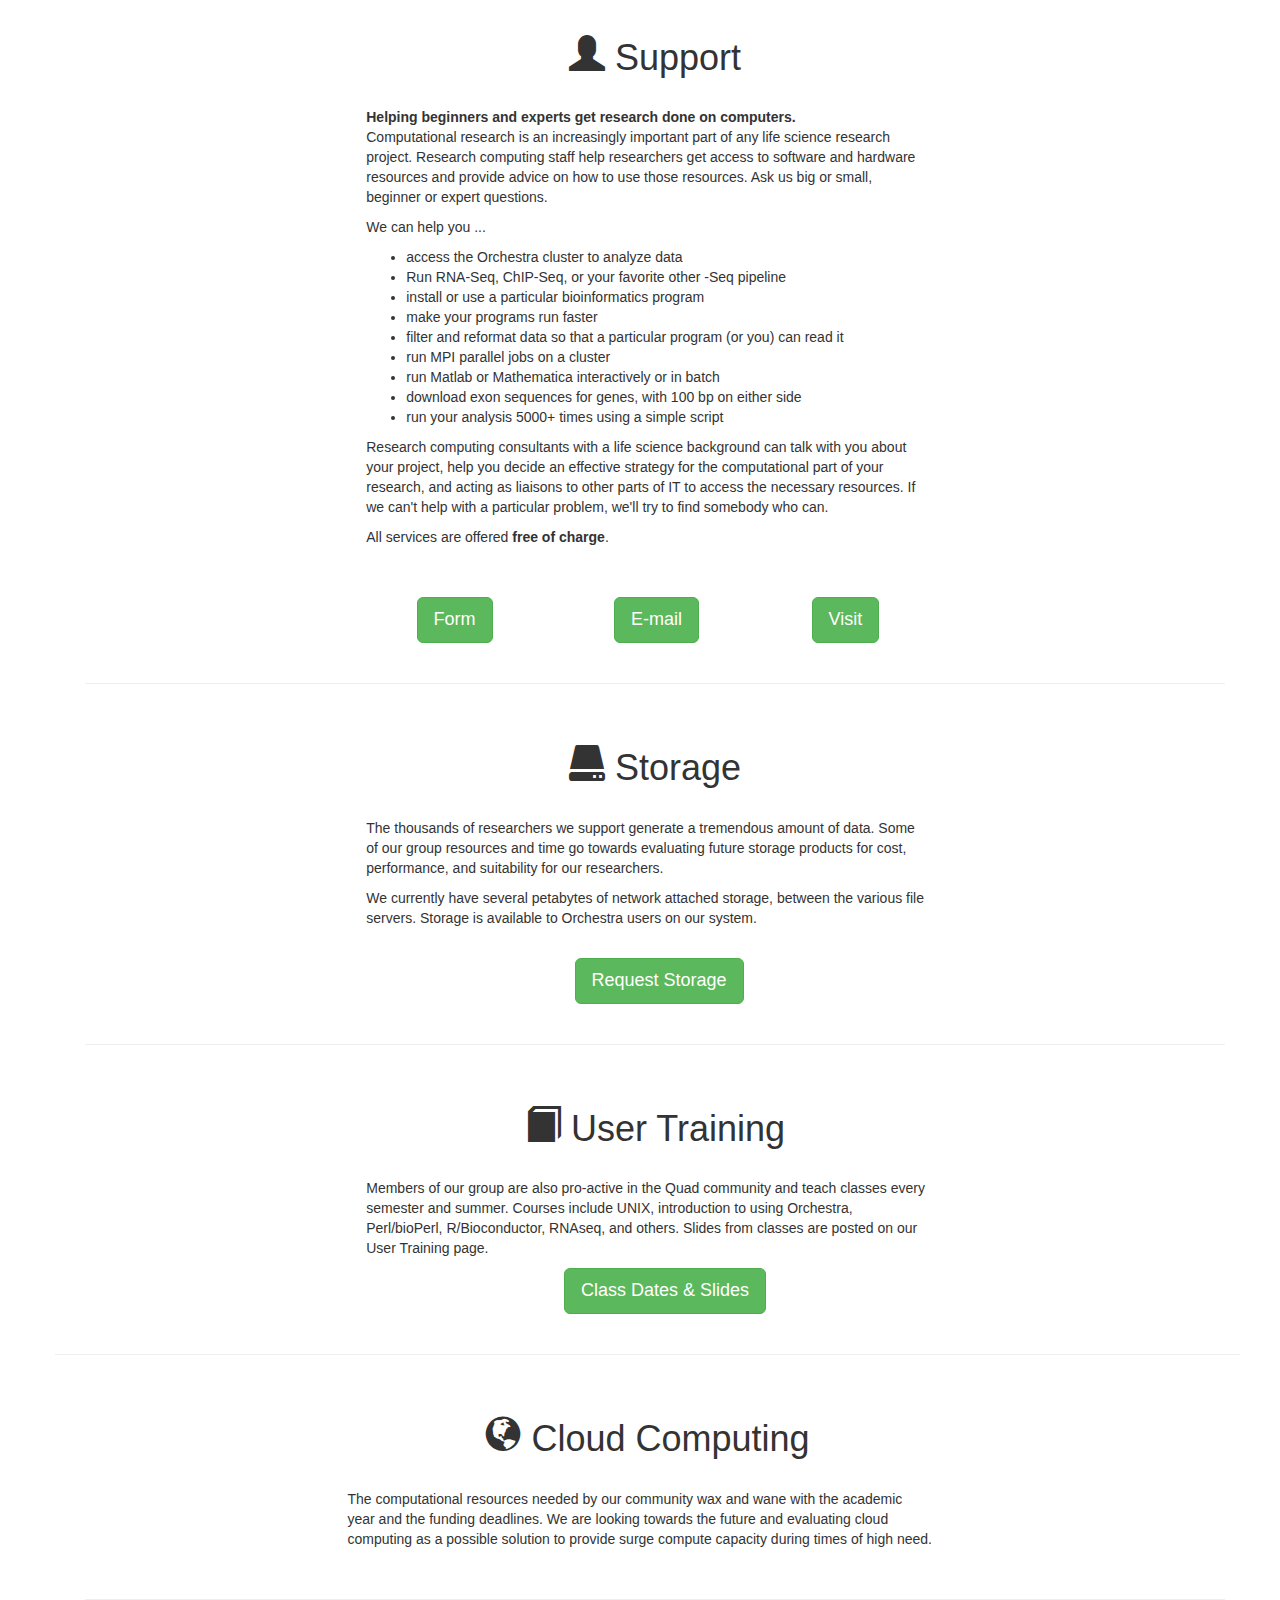
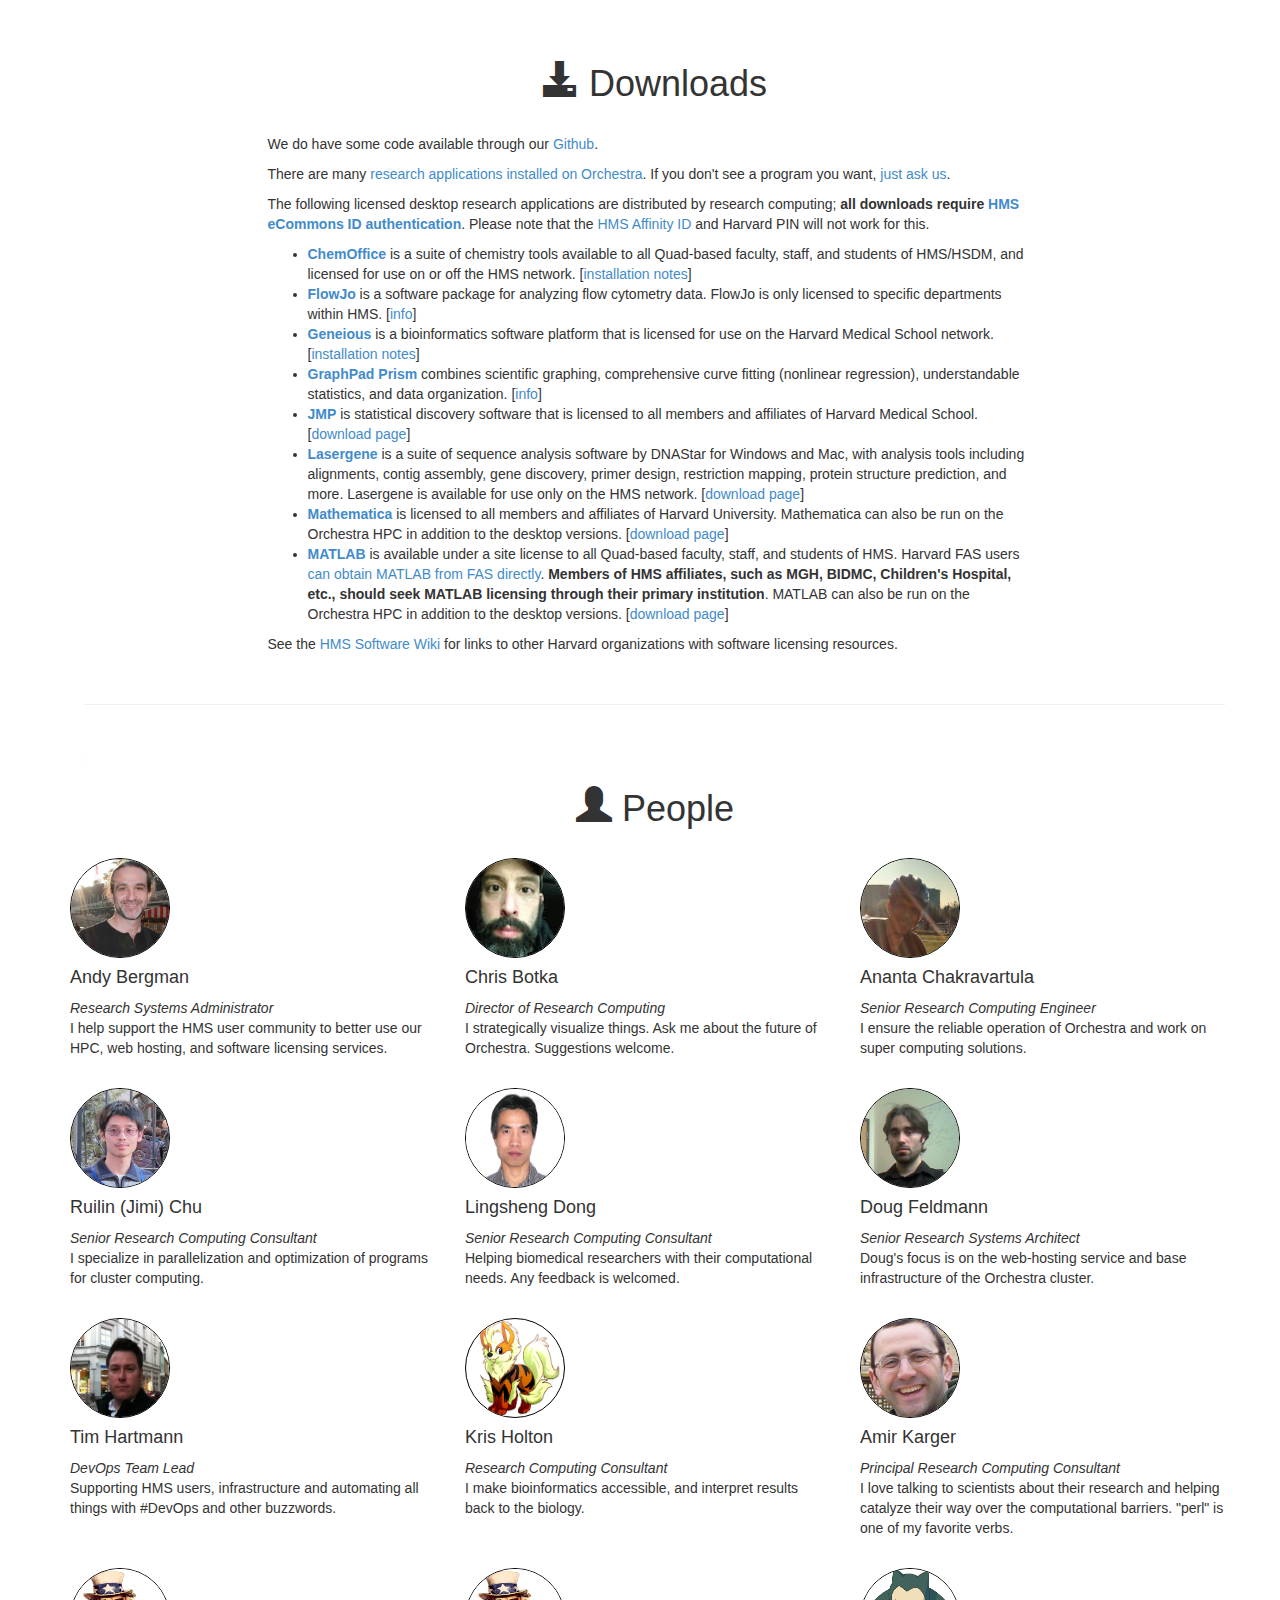
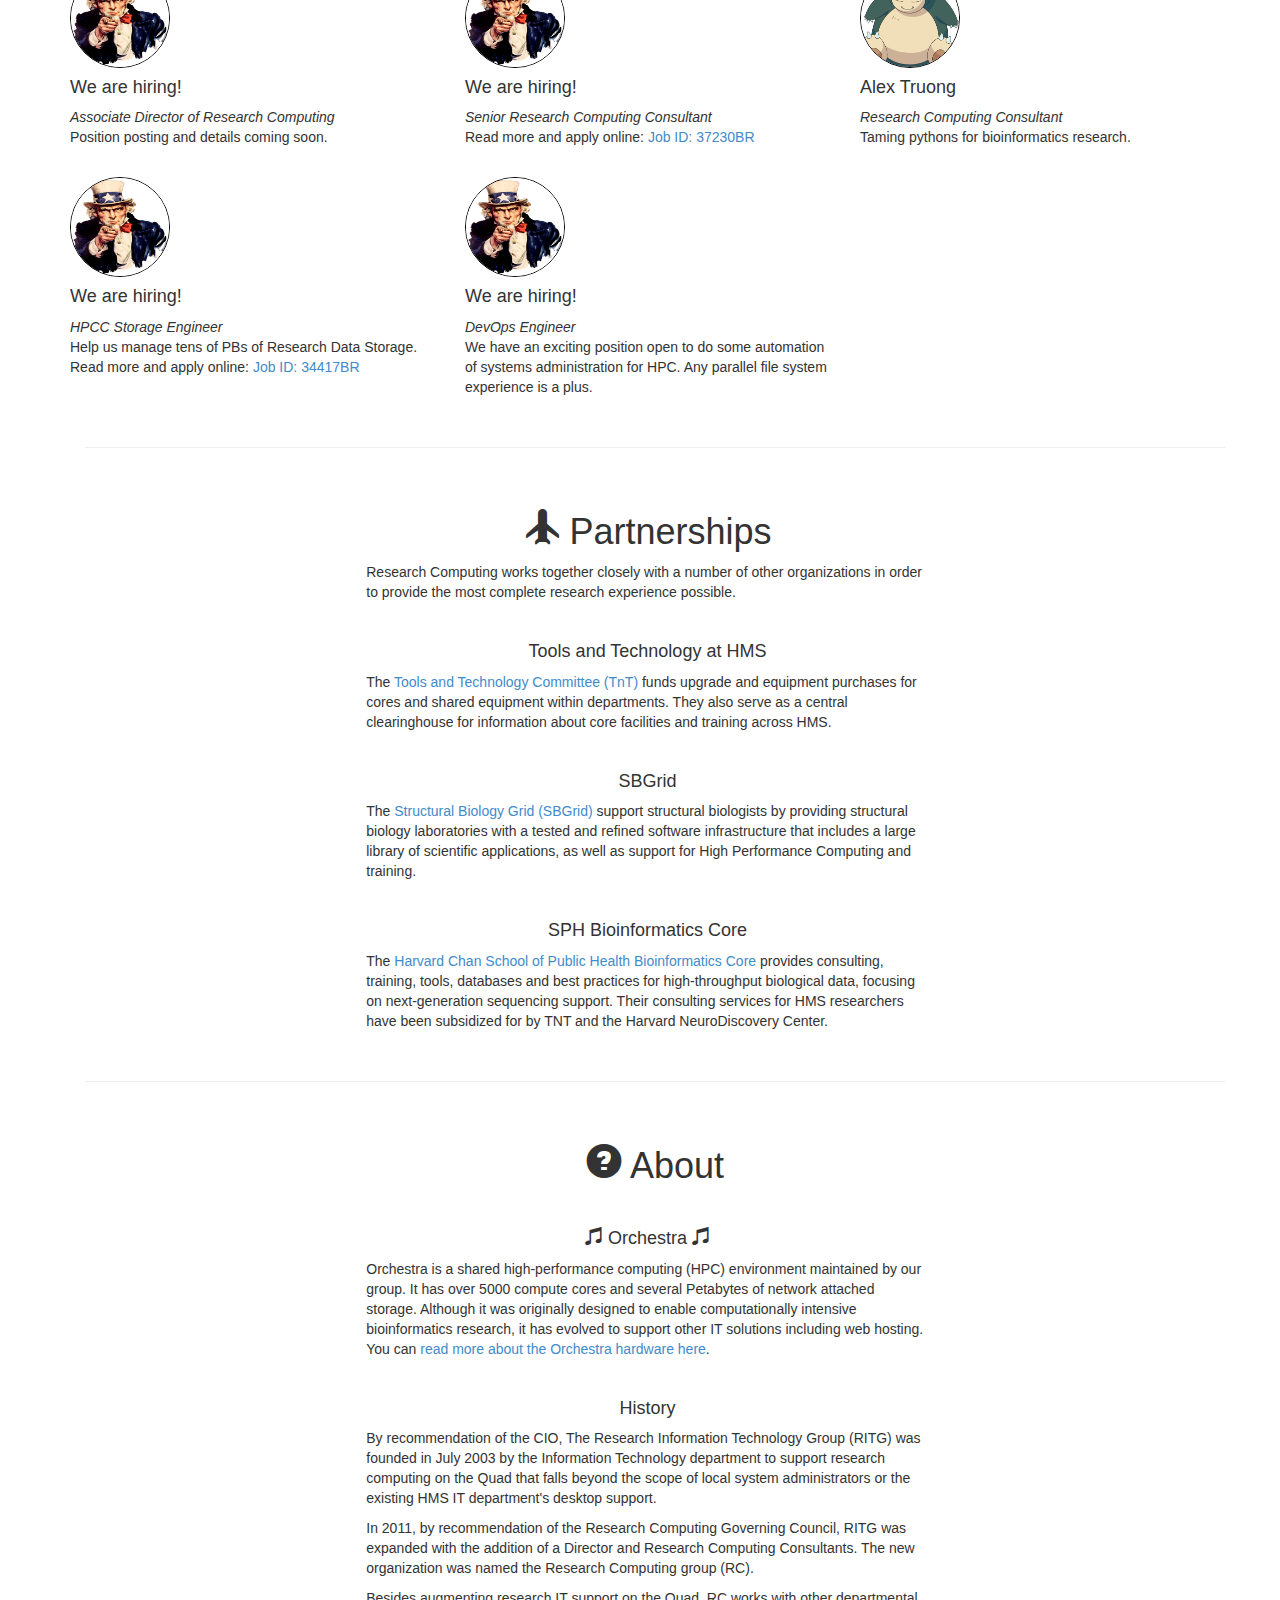
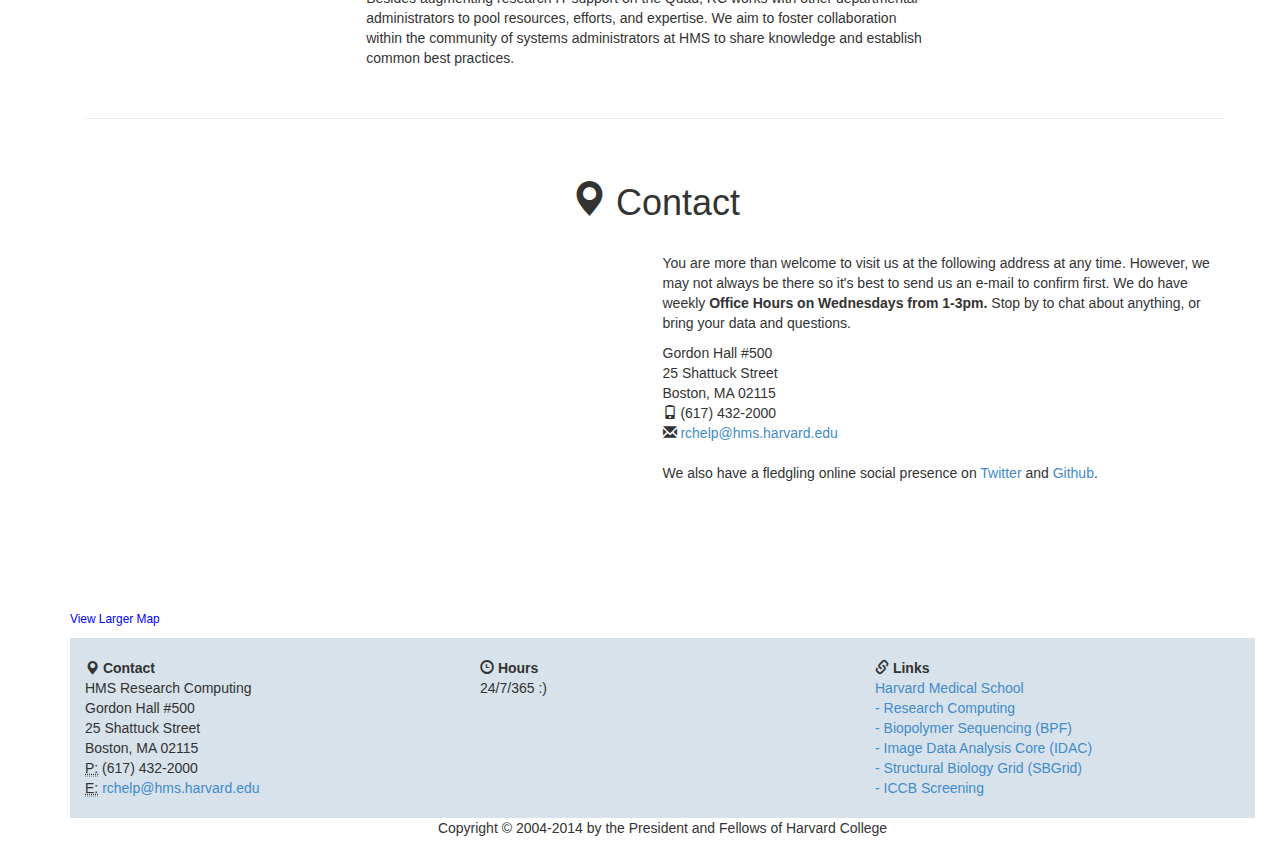
==== commit d35981d1: "add application link for job" ====
--- a/docroot/index.html
+++ b/docroot/index.html
@@ -872,7 +872,7 @@
 	        <img src="img/you.jpg" class="profile img-circle" />
                 <h4>We are hiring!</h4>
 		<i>Senior Research Computing Consultant</i>
-                <p>Position posting and details coming soon.</p>
+                <p>Read more and apply online: <a href="https://jobs.brassring.com/1033/asp/tg/cim_jobdetail.asp?partnerID=25240&siteID=5341&AReq=37230BR" target="_blank">Job ID: 37230BR</a></p>
         </div>
         
           <div class="col-6 col-sm-4 col-lg-4">
